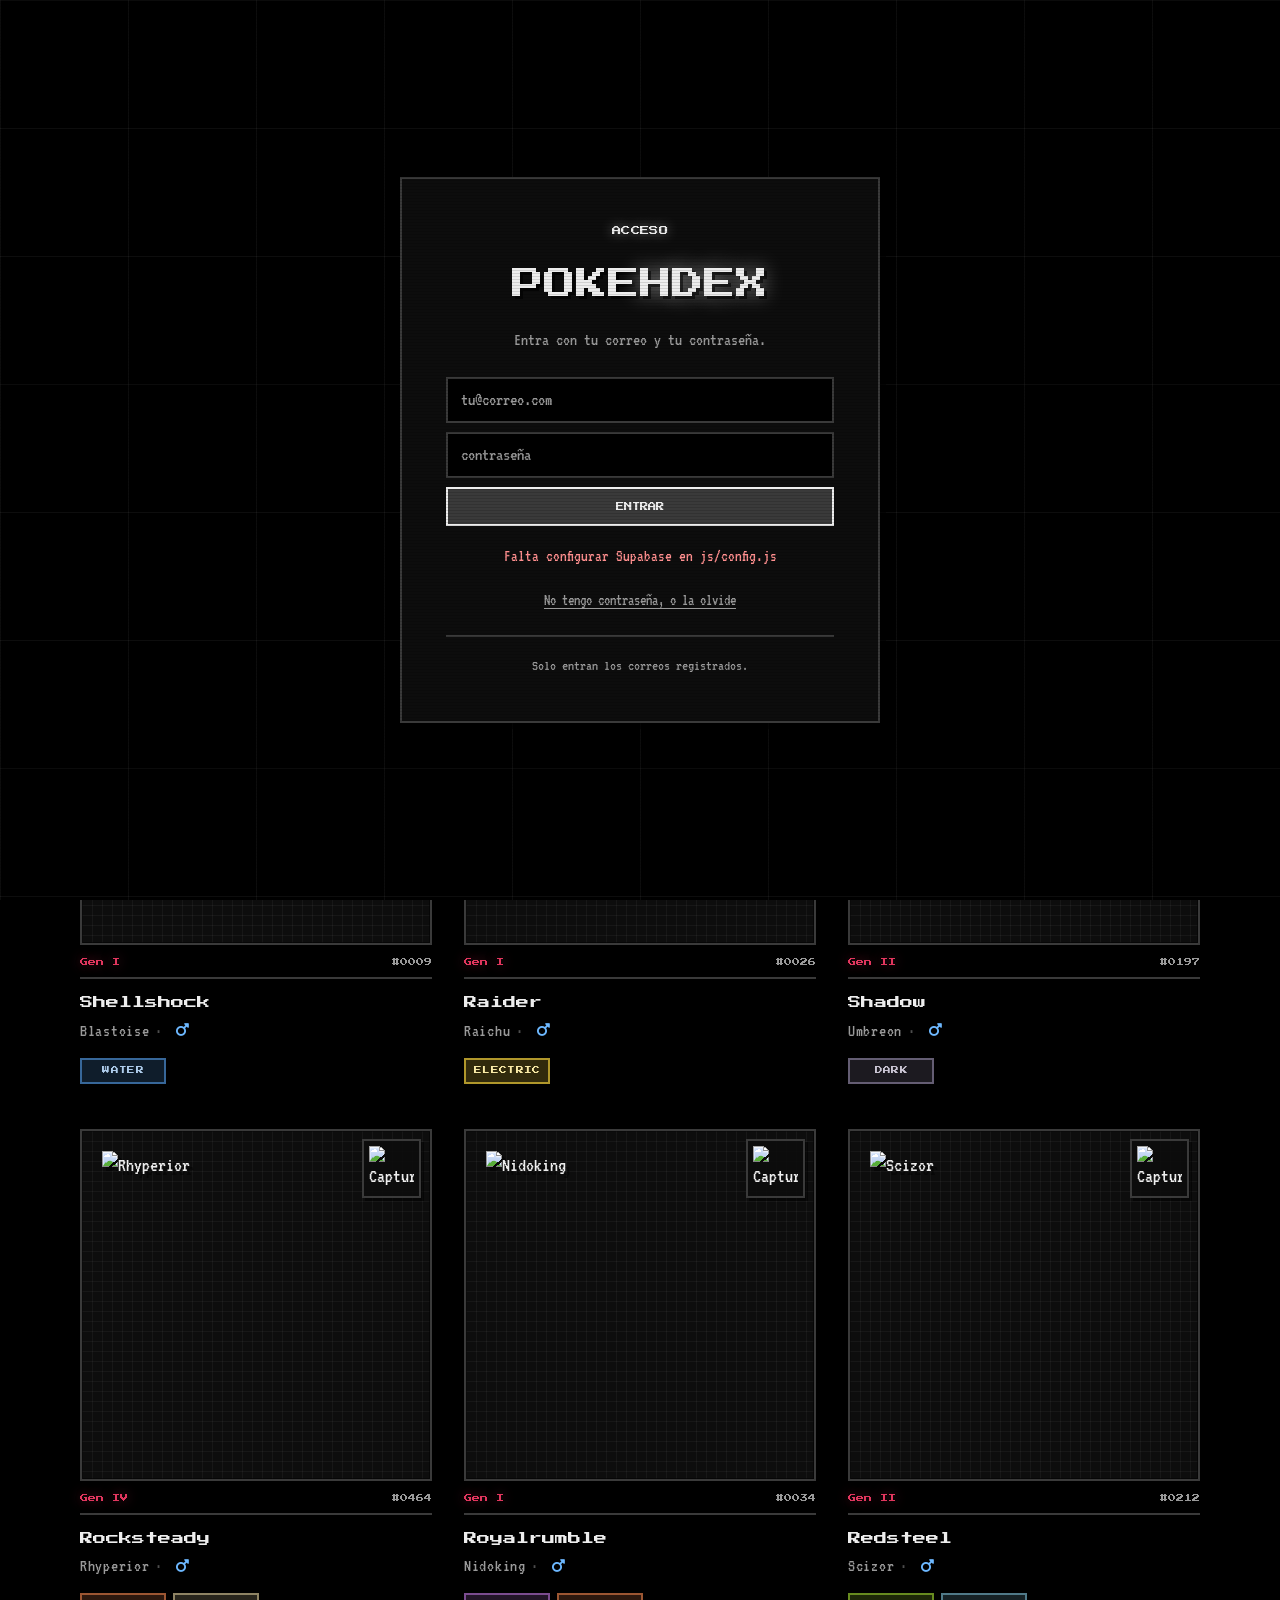
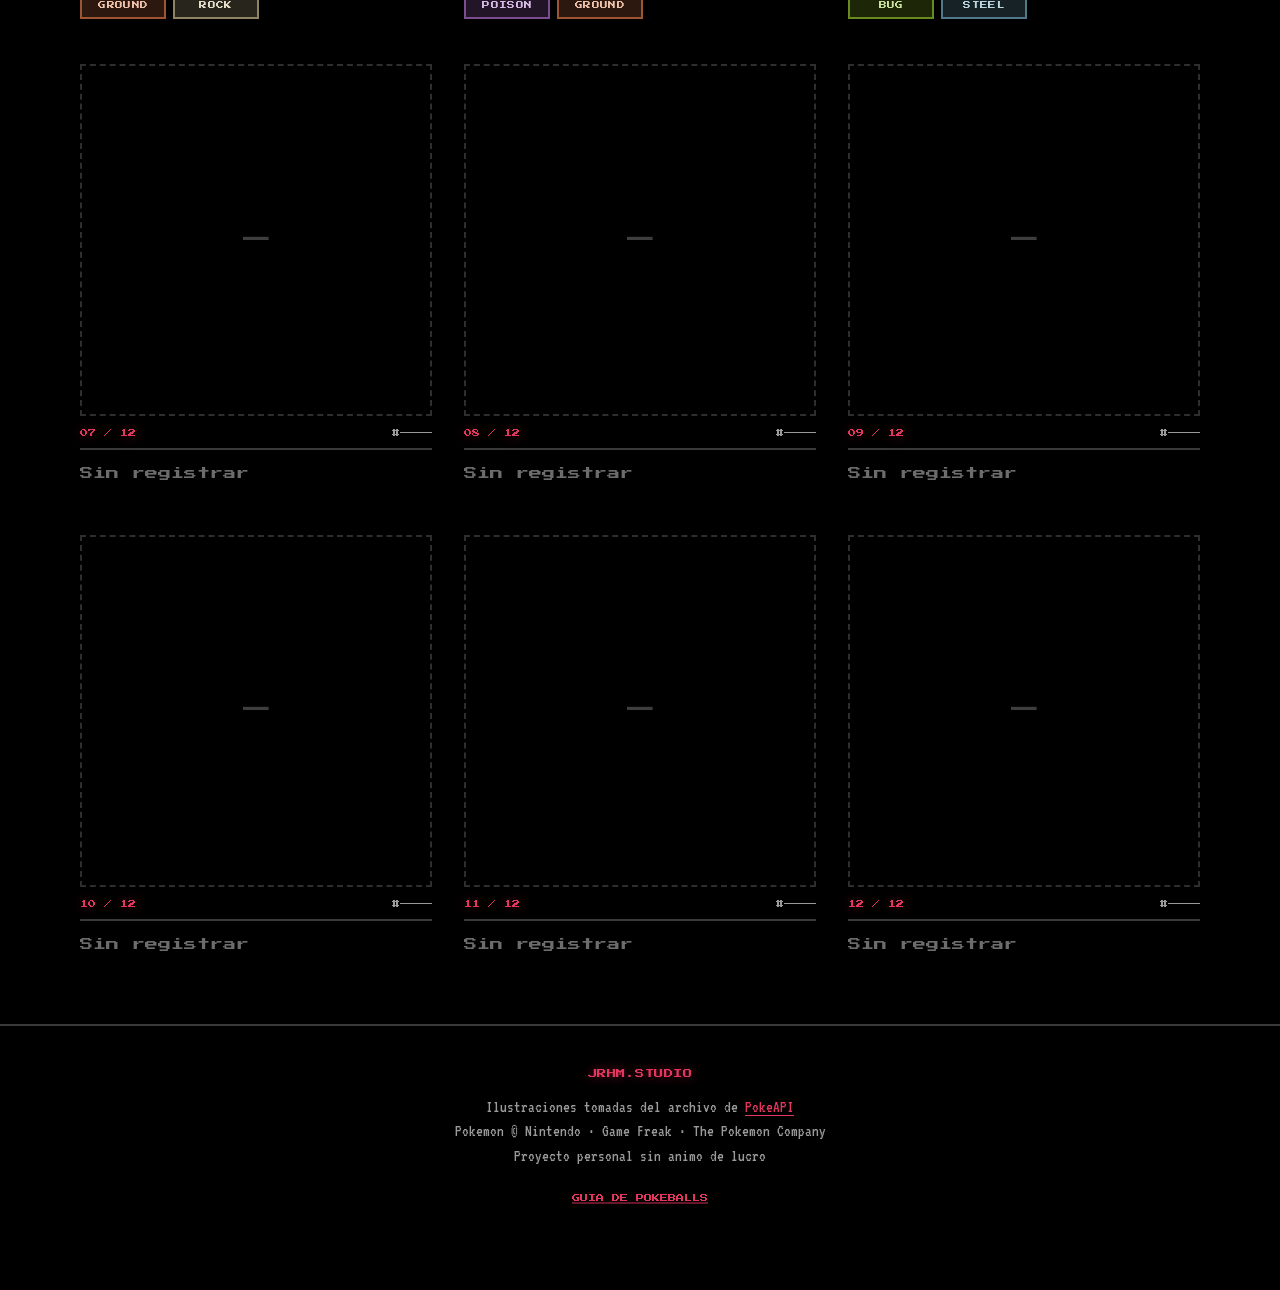
==== index.html @ 3781ba40 "." ====
<!DOCTYPE html>
<html lang="es">
<head>
  <meta charset="UTF-8">
  <meta name="viewport" content="width=device-width, initial-scale=1.0">
  <title>POKEHDEX</title>
  <meta name="description" content="Pokedex compartida: marca tus capturas, monta tus equipos de cada generacion y compara con los de tus amigos.">
  <link rel="icon" type="image/png" href="assets/favicon.png">

  <!-- Previsualizacion al compartir el enlace -->
  <meta property="og:type" content="website">
  <meta property="og:title" content="POKEHDEX">
  <meta property="og:description" content="Pokedex compartida: marca tus capturas, monta tus equipos de cada generacion y compara con los de tus amigos.">
  <meta property="og:image" content="https://pokehdex.vercel.app/assets/og-image.png">
  <meta property="og:image:width" content="1200">
  <meta property="og:image:height" content="630">
  <meta property="og:url" content="https://pokehdex.vercel.app/">
  <meta name="twitter:card" content="summary_large_image">
  <link rel="apple-touch-icon" href="assets/favicon.png">
  <link rel="preconnect" href="https://raw.githubusercontent.com">
  <link rel="stylesheet" href="css/fonts.css">
  <link rel="stylesheet" href="css/styles.css">
  <link rel="stylesheet" href="css/auth.css">
</head>
<body>
  <!-- Antes de pintar nada: si no, al recargar en claro se ve un fogonazo negro -->
  <script>
    try {
      var g = localStorage.getItem("pkmnteam:tema");
      document.documentElement.dataset.tema = g === "claro" ? "claro" : "oscuro";
    } catch (e) { document.documentElement.dataset.tema = "oscuro"; }
  </script>


  <!-- Puerta de acceso: tapa la pagina mientras no haya sesion -->
  <div class="auth-puerta" id="authPuerta" hidden>
    <div class="auth-caja">
      <p class="eyebrow">Acceso</p>
      <h1 class="auth-titulo">POKE<em>HDEX</em></h1>
      <p class="auth-texto">Entra con tu correo y tu contraseña.</p>
      <form class="auth-form" id="authForm">
        <input class="auth-campo ancho" id="authCorreo" type="email" required
               autocomplete="email" placeholder="tu@correo.com" aria-label="Correo">
        <input class="auth-campo ancho" id="authClave" type="password" required
               autocomplete="current-password" placeholder="contraseña" aria-label="Contraseña">
        <button class="auth-enviar ancho" id="authEnviar" type="submit">Entrar</button>
      </form>
      <p class="auth-mensaje" id="authMensaje"></p>
      <p class="auth-alterno">
        <button class="auth-enlace" id="authOtp" type="button">
          No tengo contraseña, o la olvide
        </button>
      </p>
      <p class="auth-pie">Solo entran los correos registrados.</p>
    </div>

    <!-- Segundo paso: se llega aqui desde el enlace del correo -->
    <div class="auth-caja" id="authClavePanel" hidden>
      <p class="eyebrow">Nueva contraseña</p>
      <h1 class="auth-titulo">POKE<em>HDEX</em></h1>
      <p class="auth-texto">Elige la contraseña con la que entraras a partir de ahora.</p>
      <form class="auth-form" id="authClaveForm">
        <input class="auth-campo ancho" id="authClaveNueva" type="password" required
               minlength="8" autocomplete="new-password"
               placeholder="contraseña nueva" aria-label="Contraseña nueva">
        <input class="auth-campo ancho" id="authClaveRepetir" type="password" required
               minlength="8" autocomplete="new-password"
               placeholder="repitela" aria-label="Repetir contraseña">
        <button class="auth-enviar ancho" id="authClaveGuardar" type="submit">Guardar y entrar</button>
      </form>
      <p class="auth-mensaje" id="authClaveMensaje"></p>
      <p class="auth-pie">Minimo 8 caracteres.</p>
    </div>
  </div>

  <header class="masthead">
    <div class="wrap">
      <p class="eyebrow">Pokedex · 0000 de 1025 capturados</p>
      <h1 class="masthead-title">POKE<em>HDEX</em></h1>
      <div class="auth-nombre" id="authNombre"></div>
      <div class="auth-barra" id="authBarra"></div>
    </div>
  </header>

  <div class="wrap">
    <div class="visita-barra" id="visitaBarra" hidden></div>
  </div>

  <nav class="index-nav" aria-label="Indice de generaciones">
    <div class="wrap">
      <div class="index-row" id="gamePills" role="tablist"></div>
    </div>
  </nav>

  <main class="wrap" id="main">
    <section class="gen-section" id="gamePanel" aria-live="polite">
      <!-- Se rellena desde js/app.js -->
    </section>
  </main>

  <!-- Usuarios: el directorio y a quien tienes agregado -->
  <div class="mon-editor" id="usuariosPanel" hidden>
    <div class="mon-caja ancha" role="dialog" aria-modal="true" aria-labelledby="usuariosTitulo">
      <p class="eyebrow" id="usuariosTitulo">Usuarios</p>
      <p class="usuarios-ayuda">
        Agrega a quien quieras. Cuando los dos se tengan agregados,
        van a poder ver la Pokedex del otro.
      </p>

      <p class="mon-mensaje neutro" id="usuariosMensaje"></p>
      <ul class="usuarios-lista" id="usuariosLista"></ul>

      <div class="mon-botones">
        <button type="button" class="boton" id="usuariosCerrar">Cerrar</button>
      </div>
    </div>
  </div>

  <!-- Comparar: cruzar lo que les falta para cuadrar intercambios -->
  <div class="mon-editor" id="compPanel" hidden>
    <div class="mon-caja ancha comp-caja" role="dialog" aria-modal="true" aria-labelledby="compTitulo">
      <p class="eyebrow" id="compTitulo">Comparar</p>

      <!-- Quien de todos tiene mas de lo que te falta, de un vistazo -->
      <section class="comp-ranking" id="compRanking" hidden>
        <h3 class="comp-ranking-titulo">
          Quien tiene lo que te falta
          <span class="comp-ranking-pista" id="compRankingPista"></span>
        </h3>
        <ul class="comp-ranking-lista" id="compRankingLista"></ul>
      </section>

      <div class="comp-controles">
        <select id="compQuien" aria-label="Con quien comparar"></select>
        <select id="compGen" class="juego-select" aria-label="Generacion"></select>
        <div class="dex-modos" id="compModos" role="tablist" aria-label="Tipo">
          <button class="dex-modo" type="button" role="tab" data-modo="normal" aria-selected="true">Normal</button>
          <button class="dex-modo" type="button" role="tab" data-modo="shiny" aria-selected="false">Shiny</button>
        </div>
      </div>

      <p class="mon-mensaje neutro" id="compMensaje"></p>

      <div class="comp-resultado" id="compResultado" hidden>
        <section class="comp-lado">
          <h3 class="section-label">Te puede dar <span class="comp-total" id="compMeDaTotal">0</span></h3>
          <ul class="comp-lista" id="compMeDa"></ul>
        </section>
        <section class="comp-lado">
          <h3 class="section-label">Le puedes dar <span class="comp-total" id="compLeDoyTotal">0</span></h3>
          <ul class="comp-lista" id="compLeDoy"></ul>
        </section>
      </div>

      <div class="mon-botones">
        <button type="button" class="boton" id="compCerrar">Cerrar</button>
      </div>
    </div>
  </div>

  <!-- Perfil: nombre a mostrar y juego de cada region -->
  <div class="mon-editor" id="perfilPanel" hidden>
    <div class="mon-caja ancha" role="dialog" aria-modal="true" aria-labelledby="perfilTitulo">
      <p class="eyebrow" id="perfilTitulo">Mi perfil</p>

      <form class="mon-form" id="perfilForm">
        <label class="mon-campo">
          <span>Pokeball favorita</span>
          <div class="perfil-avatar">
            <span class="perfil-avatar-hueco" id="perfilAvatar"></span>
            <select id="perfilFavorito"></select>
          </div>
        </label>

        <label class="mon-campo">
          <span>Nombre a mostrar</span>
          <input id="perfilNombre" maxlength="32" required autocomplete="off">
        </label>
        <label class="mon-campo">
          <span>Codigo de amigo de Switch</span>
          <input id="perfilFriendCode" maxlength="20" autocomplete="off"
                 inputmode="numeric" placeholder="SW-0000-0000-0000">
        </label>

        <label class="mon-campo">
          <span>ID de Pokemon Champions</span>
          <input id="perfilChampionsId" maxlength="32" autocomplete="off"
                 placeholder="opcional">
        </label>

        <p class="perfil-datos">
          <span id="perfilHandle"></span> · <span id="perfilCorreo"></span>
        </p>
        <p class="mon-mensaje" id="perfilMensaje"></p>
        <div class="mon-botones">
          <button type="submit" class="boton primary">Guardar Cambios</button>
          <button type="button" class="boton" id="perfilCerrar">Cerrar</button>
        </div>
      </form>

      <p class="eyebrow perfil-sub">Aspecto</p>
      <div class="perfil-tema">
        <span class="perfil-tema-texto" id="temaTexto">Modo oscuro</span>
        <button class="tema-boton" id="temaBoton" type="button" aria-pressed="false"
                title="Cambiar a modo claro" aria-label="Cambiar a modo claro">
          <i class="fa-solid fa-bolt" id="temaIcono" aria-hidden="true"></i>
        </button>
      </div>

      <p class="eyebrow perfil-sub">Juego de cada region</p>
      <p class="perfil-nota">Define el color de esa pestaña.</p>
      <div class="perfil-juegos" id="perfilJuegos"></div>
    </div>
  </div>

  <!-- Editor de un hueco del equipo o de favoritos -->
  <div class="mon-editor" id="monEditor" hidden>
    <div class="mon-caja" role="dialog" aria-modal="true" aria-labelledby="monTitulo">
      <p class="eyebrow" id="monTitulo">Añadir</p>

      <form class="mon-form" id="monForm">
        <label class="mon-campo">
          <span>Especie</span>
          <input id="monEspecie" list="monLista" required autocomplete="off"
                 placeholder="Empieza a escribir...">
          <datalist id="monLista"></datalist>
        </label>

        <label class="mon-campo">
          <span>Apodo <b class="mon-cuenta" id="monApodoCuenta">0/12</b></span>
          <input id="monApodo" maxlength="12" autocomplete="off" placeholder="opcional">
        </label>

        <div class="mon-campo">
          <span>Genero</span>
          <div class="mon-generos">
            <button type="button" class="mon-genero" data-genero="m" aria-pressed="true"
                    title="Macho"><i class="fa-solid fa-mars"></i></button>
            <button type="button" class="mon-genero" data-genero="f" aria-pressed="false"
                    title="Hembra"><i class="fa-solid fa-venus"></i></button>
            <button type="button" class="mon-genero" data-genero="n" aria-pressed="false"
                    title="Sin genero"><i class="fa-solid fa-genderless"></i></button>
          </div>
        </div>

        <label class="mon-campo" id="monFormaCampo" hidden>
          <span>Forma</span>
          <select id="monForma"></select>
        </label>

        <label class="mon-campo">
          <span>Ball</span>
          <select id="monBall"></select>
        </label>

        <label class="mon-check">
          <input type="checkbox" id="monShiny">
          <span>Shiny</span>
        </label>

        <p class="mon-mensaje" id="monMensaje"></p>

        <div class="mon-botones">
          <button type="submit" class="boton primary">Guardar</button>
          <button type="button" class="boton" id="monCancelar">Cancelar</button>
          <button type="button" class="boton peligro" id="monBorrar" hidden>Quitar</button>
        </div>
      </form>
    </div>
  </div>

  <footer class="colophon">
    <div class="wrap">
      <p class="eyebrow">JRHM.STUDIO</p>
      <p>Ilustraciones tomadas del archivo de <a href="https://pokeapi.co/" target="_blank" rel="noopener">PokeAPI</a><br>
         Pokemon © Nintendo · Game Freak · The Pokemon Company<br>
         Proyecto personal sin animo de lucro</p>
      <p class="colophon-enlace">
        <a href="https://docs.google.com/spreadsheets/d/1bvIx7Q2Lxp7efHRrUh48WkuwirNlKardwSHVz_R8kA0/edit?usp=sharing"
           target="_blank" rel="noopener noreferrer">Guia de Pokeballs</a>
      </p>
    </div>
  </footer>

  <script src="https://cdn.jsdelivr.net/npm/@supabase/supabase-js@2/dist/umd/supabase.js"></script>
  <script src="js/config.js"></script>
  <script src="js/auth.js"></script>
  <script src="data/games.js"></script>
  <script src="data/teams.js"></script>
  <script src="js/app.js"></script>
  <script src="js/datos.js"></script>
  <script src="js/perfil.js"></script>
  <script src="js/usuarios.js"></script>
  <script src="js/comparar.js"></script>
</body>
</html>
---- css/fonts.css ----
/* ============================================================
   FUENTES PROPIAS
   ------------------------------------------------------------
   Las tres estan alojadas en assets/fonts/, sin depender de
   Google Fonts ni de cdnjs. Si esos servicios fallan o estan
   bloqueados, el sitio se sigue viendo igual.

   De Press Start 2P y VT323 se guarda solo el subconjunto
   "latin" (U+0000-00FF y puntuacion), que es lo unico que usa
   el sitio: no hay tildes en ningun texto y la eñe entra ahi.

   De Font Awesome se guardan solo los doce glifos que se usan:
   la fuente entera pesa 155 KB y recortada se queda en 1.6 KB.
   Para rehacerla si algun dia hacen falta mas iconos, sobre el
   fa-solid-900.woff2 original de la version 6.7.2:

     npm i subset-font
     subsetFont(buffer, "\uf007\ue4dc\uf091\uf06e\uf222\uf221\uf22d\uf0b2\uf0ac\uf004\uf0e7\uf186",
                { targetFormat: "woff2" })

   Los codigos son los mismos que van abajo en cada clase. Ademas,
   en lugar de los 74 KB de CSS de Font Awesome, aqui solo se
   declaran esos doce iconos.

   Licencias: Press Start 2P y VT323 son Open Font License;
   Font Awesome Free 6, CC BY 4.0 para los iconos y OFL para la
   fuente. Las tres permiten alojarlas uno mismo.
   ============================================================ */

@font-face {
  font-family: "Press Start 2P";
  font-style: normal;
  font-weight: 400;
  font-display: swap;
  src: url("../assets/fonts/press-start-2p.woff2") format("woff2");
}

@font-face {
  font-family: "VT323";
  font-style: normal;
  font-weight: 400;
  font-display: swap;
  src: url("../assets/fonts/vt323.woff2") format("woff2");
}

@font-face {
  font-family: "Font Awesome 6 Free";
  font-style: normal;
  font-weight: 900;
  font-display: block;
  src: url("../assets/fonts/fa-solid-900.woff2") format("woff2");
}

/* ---------- Iconos ---------- */

.fa-solid {
  display: inline-block;
  font-family: "Font Awesome 6 Free";
  font-weight: 900;
  font-style: normal;
  font-variant: normal;
  line-height: 1;
  text-rendering: auto;
  -webkit-font-smoothing: antialiased;
}

.fa-solid::before { content: var(--fa); }

/* Los doce que usa el sitio, con su codigo de Font Awesome 6.7.2 */
.fa-user                { --fa: "\f007"; }
.fa-burst               { --fa: "\e4dc"; }
.fa-heart               { --fa: "\f004"; }
.fa-trophy              { --fa: "\f091"; }
.fa-eye                 { --fa: "\f06e"; }
.fa-mars                { --fa: "\f222"; }
.fa-venus               { --fa: "\f221"; }
.fa-genderless          { --fa: "\f22d"; }
.fa-up-down-left-right  { --fa: "\f0b2"; }
.fa-globe               { --fa: "\f0ac"; }
.fa-bolt                { --fa: "\f0e7"; }
.fa-moon                { --fa: "\f186"; }
---- css/styles.css ----
/* ============================================================
   Mis Equipos Pokemon — hoja de estilo arcade
   Fondo oscuro, tipografia de 8 bits, laminas con marco de
   pixeles y lineas de barrido tipo CRT.
   ============================================================ */

:root {
  --bg:       #000000;
  --panel:    #0d0d0d;
  --panel-2:  #161616;
  --ink:      #ededed;
  --ink-2:    #9a9a9a;
  --rule:     #3a3a3a;
  --accent:   #ff5a4d;

  --male:   #6db8ff;
  --female: #ff7ab8;
  --neutral: #9a9a9a;

  --pixel: "Press Start 2P", "Courier New", monospace;
  --term:  "VT323", "Courier New", monospace;

  /* Las dos que cambian con el tema y estaban repartidas a mano por la hoja:
     la sombra dura de los pixeles y las lineas de las rejillas. */
  --sombra: 0, 0, 0;
  --linea:  255, 255, 255;

  /* Rojo de aviso y dorado de shiny: tambien cambian con el tema */
  --peligro: #ff8f8f;
  --brillo:  #ffd45c;
}

/* ===== Modo claro =====
   No es el oscuro invertido: es la pantalla de una consola apagada, en
   gris calido, conservando el marco de pixeles y la rejilla. Las lineas de
   barrido del CRT desaparecen, que sobre claro solo ensucian. */
:root[data-tema="claro"] {
  --bg:       #e6e3db;
  --panel:    #f2f0ea;
  --panel-2:  #dbd7cd;
  --ink:      #191919;
  --ink-2:    #56534c;
  --rule:     #b2ada0;

  --male:   #1f6fb8;
  --female: #c23c7e;
  --neutral: #56534c;

  --sombra: 40, 36, 28;
  --linea:  0, 0, 0;

  --peligro: #a81f1f;
  --brillo:  #7a5c00;
}

* { box-sizing: border-box; }

html { scroll-behavior: smooth; }

body {
  position: relative;
  margin: 0;
  color: var(--ink);
  font-family: var(--term);
  font-size: 20px;
  line-height: 1.45;

  background-color: var(--bg);
}

/* Rejilla de HUD sobre el negro: una fina cada 32px y otra marcada cada 128.
   Va en su propia capa fija en lugar de en el body con background-attachment:
   fixed, que en movil obliga al navegador a repintar los cuatro degradados en
   cada fotograma del scroll. Se ve exactamente igual y ya no repinta. */
body::before {
  content: "";
  position: fixed;
  inset: 0;
  z-index: -1;
  pointer-events: none;
  background-image:
    repeating-linear-gradient(to right,  rgba(var(--linea), .05) 0 1px, transparent 1px 128px),
    repeating-linear-gradient(to bottom, rgba(var(--linea), .05) 0 1px, transparent 1px 128px),
    repeating-linear-gradient(to right,  rgba(var(--linea), .022) 0 1px, transparent 1px 32px),
    repeating-linear-gradient(to bottom, rgba(var(--linea), .022) 0 1px, transparent 1px 32px);
}

/* Lineas de barrido CRT */
:root[data-tema="claro"] body::after { display: none; }

body::after {
  content: "";
  position: fixed;
  inset: 0;
  z-index: 999;
  pointer-events: none;
  background: repeating-linear-gradient(
    to bottom,
    rgba(var(--sombra), .22) 0 1px,
    transparent 1px 3px
  );
  opacity: .55;
}

a { color: var(--accent); text-underline-offset: .2em; }

.wrap {
  width: min(1120px, 100% - 3rem);
  margin-inline: auto;
}

.eyebrow {
  margin: 0;
  font-family: var(--pixel);
  font-size: .58rem;
  line-height: 1.8;
  letter-spacing: .05em;
  text-transform: uppercase;
  color: var(--accent);
  text-shadow: 0 0 12px color-mix(in srgb, var(--accent) 55%, transparent);
  transition: color .35s ease;
}

/* ===== Cabecera ===== */

.masthead {
  position: relative;
  padding: clamp(3rem, 8vw, 5.5rem) 0 clamp(1.75rem, 4vw, 2.75rem);
  text-align: center;
}

/* Halo del color de la generacion detras del titulo */
.masthead::before {
  content: "";
  position: absolute;
  inset: -30% 0 -10%;
  z-index: -1;
  pointer-events: none;
  background: radial-gradient(760px 340px at 50% 55%,
    color-mix(in srgb, var(--accent) 16%, transparent), transparent 70%);
  transition: background .45s ease;
}

.masthead .eyebrow::after {
  content: "\25AE";
  margin-left: .5em;
  animation: blink 1.05s steps(1) infinite;
}

@keyframes blink { 50% { opacity: 0; } }

.masthead-title {
  margin: 1.5rem 0 0;
  font-family: var(--pixel);
  font-weight: 400;
  /* En movil se quedaba en el minimo del clamp y salia diminuto: se sube
     el suelo y se deja crecer mas rapido con el ancho */
  font-size: clamp(2rem, 9.2vw, 2.9rem);
  /* Es siempre una sola linea: con 1.55 sobraban 24px de interlineado y
     la mitad caian debajo, separando el titulo del nombre */
  line-height: 1.12;
  letter-spacing: -.01em;
  text-shadow: 4px 4px 0 rgba(var(--sombra), .55);
}

.masthead-title em {
  font-style: normal;
  color: var(--accent);
  text-shadow:
    4px 4px 0 rgba(var(--sombra), .55),
    0 0 22px color-mix(in srgb, var(--accent) 60%, transparent);
  transition: color .35s ease, text-shadow .35s ease;
}

/* El boton se coloca contra el ancho del contenido, no contra el borde de
   la pantalla, para que quede alineado con el titulo */
.masthead .wrap { position: relative; }

/* Ahora vive dentro del perfil, en su fila, asi que ya no se posiciona */
.tema-boton {
  display: grid;
  place-items: center;
  width: 2.4rem;
  height: 2.4rem;
  padding: 0;
  background: var(--panel);
  border: 2px solid var(--rule);
  cursor: pointer;
  transition: border-color .15s ease;
}

.tema-boton:hover { border-color: var(--accent); }

/* Enseña el destino, no el estado: rayo para encender la luz, luna para
   volver a oscuro. Es lo mismo que dice el texto del title. */
.tema-boton i {
  font-size: .9rem;
  color: var(--ink-2);
  transition: color .15s ease;
}

.tema-boton:hover i { color: var(--accent); }

/* La fila del perfil: que modo esta puesto y el boton para cambiarlo */
.perfil-tema {
  display: flex;
  align-items: center;
  justify-content: space-between;
  gap: 1rem;
  margin-top: .7rem;
  padding: .6rem .7rem;
  background: var(--panel);
  border: 2px solid var(--rule);
}

.perfil-tema-texto { font-size: 1.05rem; color: var(--ink); }

/* ===== Indice de generaciones ===== */

.index-nav {
  position: sticky;
  top: 0;
  z-index: 20;
  background: color-mix(in srgb, var(--bg) 93%, transparent);
  backdrop-filter: blur(8px);
  border-top: 2px solid var(--rule);
  border-bottom: 2px solid var(--rule);
}

/* El indice puede pasarse del ancho del contenido: con doce pestañas
   no cabian y se cortaban las ultimas */
.index-nav .wrap { width: min(1560px, 100% - 2rem); }

.index-row {
  display: flex;
  justify-content: center;
  gap: clamp(.8rem, 2.2vw, 2rem);
  padding: .85rem 0 .7rem;
  overflow-x: auto;
  scrollbar-width: none;
}

.index-row::-webkit-scrollbar { display: none; }

.index-item {
  flex: 0 0 auto;
  display: flex;
  flex-direction: column;
  align-items: center;
  gap: .3rem;
  padding: .25rem .35rem .4rem;
  border: 0;
  border-bottom: 3px solid transparent;
  background: none;
  color: var(--ink-2);
  font: inherit;
  cursor: pointer;
  transition: color .15s ease, border-color .15s ease;
}

.index-item .roman {
  /* Alto fijo para que el trofeo y los numerales ocupen lo mismo y las
     etiquetas de debajo queden a la misma altura */
  display: flex;
  align-items: center;
  justify-content: center;
  height: 1rem;
  font-family: var(--pixel);
  font-size: .78rem;
  line-height: 1;
}

.index-item .region {
  font-size: 1rem;
  line-height: 1;
  letter-spacing: .08em;
  text-transform: uppercase;
}

.index-item:hover { color: var(--ink); }

.index-item[aria-selected="true"] {
  color: var(--accent);
  border-bottom-color: var(--accent);
  text-shadow: 0 0 14px color-mix(in srgb, var(--accent) 55%, transparent);
}

/* ===== Encabezado de la generacion ===== */

.gen-section { padding: clamp(2.5rem, 6vw, 4.5rem) 0 4rem; }

.gen-head {
  position: relative;
  padding-bottom: 1.4rem;
  margin-bottom: clamp(2.25rem, 4.5vw, 3.5rem);
  border-bottom: 2px solid var(--rule);
}

.gen-watermark {
  position: absolute;
  top: 50%;
  right: 0;
  transform: translateY(-52%);
  font-family: var(--pixel);
  font-size: clamp(3.5rem, 11vw, 8rem);
  line-height: .8;
  color: color-mix(in srgb, var(--accent) 15%, transparent);
  pointer-events: none;
  user-select: none;
  transition: color .35s ease;
}

.gen-head .eyebrow { position: relative; }

.gen-title {
  position: relative;
  margin: .9rem 0 0;
  font-family: var(--pixel);
  font-weight: 400;
  font-size: clamp(.95rem, 2.9vw, 1.7rem);
  line-height: 1.5;
  text-transform: uppercase;
  text-shadow: 3px 3px 0 rgba(var(--sombra), .5);
}

.gen-meta {
  position: relative;
  margin: .9rem 0 0;
  font-size: 1.15rem;
  letter-spacing: .06em;
  text-transform: uppercase;
  color: var(--ink-2);
}

.gen-meta b {
  color: var(--accent);
  font-weight: 400;
  text-shadow: 0 0 12px color-mix(in srgb, var(--accent) 45%, transparent);
}

.gen-meta .dot { margin: 0 .5rem; opacity: .55; }

/* El icono del indice ocupa mas caja que un numeral */
.index-hall .roman { font-size: .82rem; }


/* ===== Laminas ===== */

.plates {
  display: grid;
  grid-template-columns: repeat(auto-fill, minmax(280px, 1fr));
  gap: clamp(2rem, 3.5vw, 3rem) clamp(1.25rem, 2.5vw, 2.25rem);
}

.plate {
  display: flex;
  flex-direction: column;
}

.plate-figure {
  position: relative;
  display: grid;
  place-items: center;
  aspect-ratio: 1;
  padding: 1.25rem;
  background:
    repeating-linear-gradient(to right, rgba(var(--linea), .045) 0 1px, transparent 1px 10px),
    repeating-linear-gradient(to bottom, rgba(var(--linea), .045) 0 1px, transparent 1px 10px),
    var(--panel);
  border: 2px solid var(--rule);
  box-shadow: inset 0 0 0 1px rgba(var(--sombra), .55);
  overflow: hidden;
  transition: border-color .2s ease, box-shadow .2s ease;
}

.plate:hover .plate-figure {
  border-color: color-mix(in srgb, var(--accent) 75%, var(--rule));
  box-shadow:
    inset 0 0 0 1px rgba(var(--sombra), .55),
    0 0 22px -6px var(--accent);
}

.plate-img {
  width: 100%;
  height: 100%;
  object-fit: contain;
  image-rendering: pixelated;
  filter: drop-shadow(4px 4px 0 rgba(var(--sombra), .45));
  transition: transform .18s steps(3);
}

.plate:hover .plate-img { transform: scale(1.08); }

.plate-index {
  display: flex;
  justify-content: space-between;
  align-items: center;
  gap: .5rem;
  padding: .7rem 0 .5rem;
  border-bottom: 2px solid var(--rule);
  font-family: var(--pixel);
  font-size: .5rem;
  line-height: 1.6;
  color: var(--ink-2);
}

.plate-index .num {
  color: var(--accent);
  text-shadow: 0 0 12px color-mix(in srgb, var(--accent) 50%, transparent);
}

.plate-name {
  margin: .9rem 0 .35rem;
  font-family: var(--pixel);
  font-weight: 400;
  font-size: .82rem;
  line-height: 1.5;
  overflow-wrap: anywhere;
  text-shadow: 2px 2px 0 rgba(var(--sombra), .5);
}

.plate-species {
  margin: 0;
  font-size: 1.1rem;
  letter-spacing: .04em;
  color: var(--ink-2);
}

.plate-species .sep { margin: 0 .35rem; opacity: .5; }

.gender {
  display: inline-block;
  font-size: .85em;
  vertical-align: .04em;
}

.gender.m { color: var(--male); }
.gender.f { color: var(--female); }
.gender.n { color: var(--neutral); }

/* Variocolor: una estrella junto al genero, en la misma linea */
.plate-shiny {
  margin-left: .35rem;
  font-size: .85em;
  color: var(--brillo);
  text-shadow: 0 0 10px color-mix(in srgb, var(--brillo) calc(.6 * 100%), transparent);
  vertical-align: .04em;
}

/* Tipos: bloques de HUD */
.plate-types {
  display: flex;
  flex-wrap: wrap;
  gap: .4rem;
  margin: .85rem 0 0;
  padding: 0;
  list-style: none;
  min-height: 26px;
}

.type-chip {
  /* Todos los badges igual de anchos, tomando el nombre mas largo: "Electric"
     y "Fighting", de 8 caracteres. Press Start 2P es monoespaciada, asi que
     8ch mas el espaciado entre letras da el ancho exacto. Va en content-box
     para que el relleno y el borde se sumen aparte y siga cuadrando en movil,
     donde el padding es menor. */
  box-sizing: content-box;
  min-width: calc(8ch + .32em);
  text-align: center;
  padding: .38rem .5rem .3rem;
  border: 2px solid color-mix(in srgb, var(--t) 65%, transparent);
  background: color-mix(in srgb, var(--t) 20%, transparent);
  font-family: var(--pixel);
  font-size: .48rem;
  line-height: 1.3;
  letter-spacing: .04em;
  text-transform: uppercase;
  color: color-mix(in srgb, var(--t) 45%, #ffffff);
}

/* Ball de captura: marca en la esquina de la lamina */
.ball-mark {
  position: absolute;
  top: .55rem;
  right: .55rem;
  /* 45px = 1,5x el sprite (30px); en pantallas HiDPI cae en 3x exacto.
     El recuadro evita que la ball se pierda sobre las alas de algunos sprites. */
  box-sizing: content-box;
  width: 45px;
  height: 45px;
  padding: 5px;
  object-fit: contain;
  image-rendering: pixelated;
  background: color-mix(in srgb, var(--panel) 92%, transparent);
  border: 2px solid var(--rule);
  box-shadow: 3px 3px 0 rgba(var(--sombra), .5);
  transition: transform .18s steps(3), border-color .2s ease;
}

/* Solo el sprite del Pokemon cambia de tamaño al pasar el raton; la ball
   se limita a encender su borde. */
.plate:hover .ball-mark {
  border-color: color-mix(in srgb, var(--accent) 75%, var(--rule));
}

/* Forma regional: etiqueta en la esquina opuesta a la ball */
.form-mark {
  position: absolute;
  bottom: .55rem;
  left: .55rem;
  padding: .4rem .5rem .32rem;
  /* El panel del tema y no un negro fijo: sobre claro, aquel dejaba un
     recuadro marron con el texto encima sin apenas contraste */
  background: color-mix(in srgb, var(--panel) 92%, transparent);
  border: 2px solid color-mix(in srgb, var(--accent) 70%, var(--rule));
  box-shadow: 3px 3px 0 rgba(var(--sombra), .5);
  font-family: var(--pixel);
  font-size: .48rem;
  line-height: 1.3;
  letter-spacing: .04em;
  text-transform: uppercase;
  color: var(--accent);
  text-shadow: 0 0 12px color-mix(in srgb, var(--accent) 55%, transparent);
}

/* Hueco sin registrar */
.plate-empty .plate-figure {
  background: none;
  border-style: dashed;
  border-color: color-mix(in srgb, var(--rule) 80%, transparent);
  box-shadow: none;
}

.plate-empty .empty-mark {
  font-family: var(--pixel);
  font-size: 1.6rem;
  color: color-mix(in srgb, var(--ink-2) 40%, transparent);
}

.plate-empty .plate-name {
  color: var(--ink-2);
  opacity: .7;
}

/* ===== Pokedex de la generacion ===== */

.section-label {
  margin: 0;
  font-family: var(--pixel);
  font-weight: 400;
  font-size: .72rem;
  line-height: 1.6;
  text-transform: uppercase;
  color: var(--ink);
}

/* El rotulo del equipo va antes de las laminas */
/* Separacion marcada entre el equipo campeon y la Pokedex: son dos
   bloques distintos y antes se leian como uno solo. Ademas de aire, una
   linea que cruza el ancho completo. */
.plates + .dex-section {
  position: relative;
  margin-top: clamp(4rem, 8vw, 6.5rem);
  padding-top: clamp(3rem, 5vw, 4rem);
  border-top: 2px solid var(--rule);
}

/* Un cuadrito del color de la region partiendo la linea */
.plates + .dex-section::before {
  content: "";
  position: absolute;
  top: -9px;
  left: 50%;
  width: 16px;
  height: 16px;
  transform: translateX(-50%) rotate(45deg);
  background: var(--bg);
  border: 2px solid var(--accent);
  transition: border-color .35s ease;
}

.section-label + .plates { margin-top: 1.5rem; }

.section-head {
  display: flex;
  flex-wrap: wrap;
  align-items: baseline;
  justify-content: space-between;
  gap: .5rem 1rem;
  margin-bottom: .8rem;
}

/* Pestañas Normal / Shiny de la Pokedex */
.dex-modos {
  display: flex;
  gap: 0;
  border: 2px solid var(--rule);
}

.dex-modo {
  padding: .5rem .8rem .42rem;
  border: 0;
  background: none;
  color: var(--ink-2);
  font-family: var(--pixel);
  font-size: .5rem;
  line-height: 1.5;
  text-transform: uppercase;
  cursor: pointer;
  transition: color .15s ease, background .15s ease;
}

.dex-modo + .dex-modo { border-left: 2px solid var(--rule); }

.dex-modo:hover { color: var(--ink); }

.dex-modo[aria-selected="true"] {
  background: color-mix(in srgb, var(--accent) 22%, transparent);
  color: var(--ink);
}

.dex-modo[data-modo="shiny"][aria-selected="true"] {
  color: var(--brillo);
  text-shadow: 0 0 12px color-mix(in srgb, var(--brillo) calc(.55 * 100%), transparent);
}

.dex-progress {
  display: flex;
  align-items: baseline;
  gap: .8rem;
  margin: 0;
  font-family: var(--pixel);
  font-size: .6rem;
  line-height: 1.6;
  color: var(--ink-2);
}

.dex-pct {
  color: var(--accent);
  text-shadow: 0 0 12px color-mix(in srgb, var(--accent) 50%, transparent);
}

/* Barra de progreso a bloques */
.dex-bar {
  height: 14px;
  margin-bottom: .9rem;
  background: var(--panel);
  border: 2px solid var(--rule);
  box-shadow: inset 0 0 0 1px rgba(var(--sombra), .55);
  overflow: hidden;
}

.dex-bar-fill {
  display: block;
  width: 0;
  height: 100%;
  background: var(--accent);
  box-shadow: 0 0 14px -2px var(--accent);
}

/* ===== Resumen por region (Pokedex Nacional) ===== */

.resumen { margin: 0 0 2rem; }

.resumen-lista {
  display: flex;
  flex-direction: column;
  gap: .35rem;
  margin: .9rem 0 0;
  padding: 0;
  list-style: none;
}

/* Cada fila lleva el color de su region en --tono, el mismo que su pestaña */
.resumen-fila {
  display: grid;
  grid-template-columns: 2.5rem minmax(5rem, 9rem) 1fr auto 3rem;
  align-items: center;
  gap: .75rem;
  width: 100%;
  padding: .5rem .7rem;
  background: var(--panel);
  border: 2px solid var(--rule);
  color: var(--ink);
  font-family: var(--term);
  font-size: 1rem;
  text-align: left;
  cursor: pointer;
  transition: border-color .15s ease;
}

.resumen-fila:hover { border-color: var(--tono); }

.resumen-roman {
  font-family: var(--pixel);
  font-size: .55rem;
  color: var(--tono);
}

.resumen-region {
  overflow: hidden;
  text-overflow: ellipsis;
  white-space: nowrap;
  text-transform: uppercase;
}

.resumen-barra {
  height: 8px;
  background: color-mix(in srgb, var(--ink-2) 25%, transparent);
}

.resumen-barra > span {
  display: block;
  height: 100%;
  background: var(--tono);
}

.resumen-cuenta {
  font-family: var(--pixel);
  font-size: .5rem;
  color: var(--ink-2);
  white-space: nowrap;
}

.resumen-pct {
  font-family: var(--pixel);
  font-size: .55rem;
  text-align: right;
  color: var(--tono);
}

@media (max-width: 640px) {
  /* En movil sobra el recuento largo: se deja el romano, la barra y el % */
  .resumen-fila { grid-template-columns: 2rem 1fr 2.6rem; gap: .5rem; }
  .resumen-region, .resumen-cuenta { display: none; }
}

/* ===== Colecciones cosmeticas ===== */

/* Van debajo de la Pokedex y con su propio aire, para que se lean como algo
   aparte y no como una caja mas del PC */
#dexColecciones:not(:empty) { margin-top: clamp(2rem, 4vw, 3rem); }

.dex-caja.coleccion {
  padding-top: clamp(1.5rem, 3vw, 2.25rem);
  border-top: 2px solid var(--rule);
}

.dex-caja.coleccion + .dex-caja.coleccion { margin-top: 0; }

.coleccion-nota {
  margin-left: .6rem;
  font-family: var(--term);
  font-size: .95rem;
  font-weight: 400;
  text-transform: none;
  color: var(--ink-2);
}

/* En las colecciones el hueco del numero lleva el nombre de la forma, que es
   mas largo: se deja mas estrecho y que parta si hace falta */
.coleccion .dex-num {
  font-size: .42rem;
  line-height: 1.5;
  text-align: center;
  overflow-wrap: anywhere;
  color: var(--ink);
}

.coleccion .dex-tile.caught .dex-num { color: var(--accent); }

@media (max-width: 640px) {
  .coleccion .dex-num { font-size: .34rem; }
}

/* ===== Buscador y filtro de la Pokedex ===== */

.dex-buscador {
  display: flex;
  flex-wrap: wrap;
  align-items: center;
  gap: .6rem;
  margin: 0 0 1.1rem;
}

.dex-buscar {
  flex: 1 1 14rem;
  min-width: 0;
  padding: .6rem .7rem .5rem;
  background: var(--panel);
  border: 2px solid var(--rule);
  color: var(--ink);
  font-family: var(--term);
  font-size: 1rem;
  line-height: 1.3;
  transition: border-color .15s ease;
}

.dex-buscar::placeholder { color: var(--ink-2); }

.dex-buscar:focus {
  outline: none;
  border-color: var(--accent);
}

/* Misma caja de pestañas que Normal / Shiny, para que se lean como pareja */
.dex-filtros {
  display: flex;
  border: 2px solid var(--rule);
}

.dex-filtro {
  padding: .5rem .8rem .42rem;
  border: 0;
  background: none;
  color: var(--ink-2);
  font-family: var(--pixel);
  font-size: .5rem;
  line-height: 1.5;
  text-transform: uppercase;
  cursor: pointer;
  transition: color .15s ease, background .15s ease;
}

.dex-filtro + .dex-filtro { border-left: 2px solid var(--rule); }

.dex-filtro:hover { color: var(--ink); }

.dex-filtro[aria-selected="true"] {
  background: color-mix(in srgb, var(--accent) 22%, transparent);
  color: var(--ink);
}

.dex-ayuda {
  margin: -.6rem 0 1.1rem;
  font-size: .88rem;
  color: var(--ink-2);
}

.dex-vacio {
  padding: 2rem 0;
  color: var(--ink-2);
}

/* Cajas del PC: seis columnas fijas y treinta por caja, como en el juego */
.dex-cajas {
  display: flex;
  flex-direction: column;
  gap: clamp(1.75rem, 3vw, 2.75rem);
}

/* Una generacion son hasta seis cajas y 156 casillas con su sprite. Con esto
   el navegador se salta el dibujado (y la carga de imagenes) de las cajas que
   no estan a la vista; la medida de reserva es la altura real de una caja
   llena para que la barra de scroll no pegue saltos. */
.dex-caja {
  /* Alto de una fila de casillas y de la cabecera, medidos en pantalla */
  --fila: 148px;
  --cabecera: 26px;
  content-visibility: auto;
  /* La reserva se calcula con las filas que trae la caja (--filas la pone
     app.js) para que la ultima, que va incompleta, no reserve de mas. En
     cuanto se pinta una vez, "auto" se queda con su alto real. */
  contain-intrinsic-size: auto calc(var(--filas, 5) * var(--fila) + var(--cabecera));
}

.dex-caja-titulo {
  display: flex;
  align-items: center;
  justify-content: space-between;
  gap: .75rem;
  margin: 0 0 .7rem;
  padding-bottom: .5rem;
  border-bottom: 2px solid var(--rule);
  font-family: var(--pixel);
  font-weight: 400;
  font-size: .55rem;
  line-height: 1.6;
  text-transform: uppercase;
  color: var(--ink-2);
}

.dex-caja-cuenta { color: var(--accent); }

.dex-grid {
  display: grid;
  grid-template-columns: repeat(6, minmax(0, 1fr));
  gap: .6rem;
  margin: 0;
  padding: 0;
  list-style: none;
}

.dex-tile {
  display: flex;
  flex-direction: column;
  align-items: center;
  gap: .15rem;
  padding: .5rem .3rem .45rem;
  background: var(--panel);
  border: 2px solid var(--rule);
  transition: border-color .15s ease, background .15s ease;
}

.dex-sprite {
  width: clamp(40px, 7vw, 96px);
  height: clamp(40px, 7vw, 96px);
  object-fit: contain;
  image-rendering: pixelated;
  /* Sin capturar se ve apagado, como una entrada sin registrar */
  filter: grayscale(1) brightness(.42) contrast(.75);
  transition: filter .2s ease;
}

.dex-num {
  font-family: var(--pixel);
  font-size: .42rem;
  line-height: 1.5;
  color: var(--ink-2);
}

.dex-name {
  font-size: .82rem;
  line-height: 1.15;
  text-align: center;
  color: var(--ink-2);
  overflow-wrap: anywhere;
}

.dex-tile.caught {
  background: color-mix(in srgb, var(--accent) 10%, var(--panel));
  border-color: color-mix(in srgb, var(--accent) 65%, var(--rule));
}

.dex-tile.caught .dex-sprite { filter: none; }
.dex-tile.caught .dex-num { color: var(--accent); }
.dex-tile.caught .dex-name { color: var(--ink); }

.dex-tile:hover { border-color: var(--accent); }

/* Las formas regionales van al final y se distinguen del bloque de especies */
.dex-tile.variante { border-style: dashed; }
.dex-tile.variante.caught { border-style: solid; }

.dex-tile.variante .dex-num::after {
  content: " \25C6";
  font-size: .8em;
  opacity: .8;
}

.dex-error {
  padding: 2rem 0;
  color: var(--ink-2);
}

/* ===== Colofon ===== */

.colophon {
  padding: 2.5rem 0 4rem;
  border-top: 2px solid var(--rule);
  color: var(--ink-2);
  font-size: 1.05rem;
  text-align: center;
}

.colophon p + p { margin-top: .75rem; max-width: 56ch; margin-inline: auto; }

/* El enlace va suelto y con el acento, para que se distinga del texto legal */
.colophon-enlace a {
  font-family: var(--pixel);
  font-size: .5rem;
  line-height: 1.6;
  text-transform: uppercase;
  color: var(--accent);
  text-decoration: none;
  border-bottom: 2px solid color-mix(in srgb, var(--accent) 45%, transparent);
  transition: border-color .15s ease;
}

.colophon-enlace a:hover { border-bottom-color: var(--accent); }

/* ===== Tipos ===== */

.t-normal   { --t: #9099a1; }
.t-fire     { --t: #ff9d55; }
.t-water    { --t: #4d90d5; }
.t-electric { --t: #f4d23c; }
.t-grass    { --t: #63bc5a; }
.t-ice      { --t: #74cec0; }
.t-fighting { --t: #ce4069; }
.t-poison   { --t: #ab6ac8; }
.t-ground   { --t: #d97845; }
.t-flying   { --t: #8fa8dd; }
.t-psychic  { --t: #f97176; }
.t-bug      { --t: #90c12c; }
.t-rock     { --t: #c7b78b; }
.t-ghost    { --t: #6b7fd0; }
.t-dragon   { --t: #4b8ee0; }
.t-dark     { --t: #8b81a0; }
.t-steel    { --t: #6fa9bf; }
.t-fairy    { --t: #ec8fe6; }

/* Los colores de tipo estan elegidos sobre fondo negro. En claro, el texto
   del badge se oscurece hasta que se lee; el marco y el relleno se quedan,
   que son los que le dan el color al ojo. */
:root[data-tema="claro"] .type-chip {
  /* 45% y no mas: con los amarillos, cualquier mezcla mas suave se queda
     por debajo del minimo de contraste sobre el fondo claro */
  color: color-mix(in srgb, var(--t) 45%, #000);
  border-color: color-mix(in srgb, var(--t) 80%, #000);
  background: color-mix(in srgb, var(--t) 22%, transparent);
}

/* Sin capturar, el sprite se apaga con brightness(.42), que sobre negro lo
   hunde en el fondo. Sobre claro haria justo lo contrario: lo dejaria casi
   negro y mas llamativo que los que si tienes. Aqui se desvanece. */
:root[data-tema="claro"] .dex-sprite { filter: grayscale(1) opacity(.3); }
:root[data-tema="claro"] .dex-tile.caught .dex-sprite { filter: none; }

/* El resplandor de los textos con acento no pinta nada sobre claro */
:root[data-tema="claro"] .form-mark,
:root[data-tema="claro"] .masthead .eyebrow,
:root[data-tema="claro"] .gen-title,
:root[data-tema="claro"] .plate-index .num { text-shadow: none; }

/* El titulo conserva su sombra dura, mas suave que sobre negro. El HDEX
   llevaba ademas un resplandor de neon que en claro solo emborrona: se le
   quita ese, pero la sombra se queda o quedaria plano al lado del POKE. */
:root[data-tema="claro"] .masthead-title,
:root[data-tema="claro"] .masthead-title em {
  text-shadow: 3px 3px 0 rgba(var(--sombra), .18);
}

/* ===== Responsive ===== */

@media (max-width: 640px) {
  body { font-size: 18px; }
  .wrap { width: min(1120px, 100% - 1.5rem); }
  .plates { grid-template-columns: repeat(auto-fill, minmax(145px, 1fr)); gap: 1.5rem .9rem; }
  .plate-figure { padding: .6rem; }
  .plate-name { font-size: .62rem; }
  .plate-index { font-size: .42rem; }
  /* El relleno va en rem y el tamaño de letra cambia en movil, asi que el
     reparto de escritorio deja de valer y la tinta sube. Estos dos valores
     estan medidos para que quede centrada; suman lo mismo que antes, o sea
     que la altura del badge no cambia. */
  .type-chip { font-size: .42rem; padding: .38rem .4rem .2rem; }
  .ball-mark { width: 24px; height: 24px; padding: 3px; }
  .index-row { justify-content: flex-start; }

  /* Con seis columnas en un telefono no cabe el nombre: se deja solo el
     sprite, como en las cajas del juego. El nombre sigue en el tooltip. */
  .dex-grid { gap: .3rem; }
  .dex-tile { padding: .35rem .15rem; }
  .dex-name { display: none; }
  .dex-num { font-size: .34rem; }
  .dex-caja-titulo { font-size: .48rem; }
  .dex-buscar { flex-basis: 100%; }
  .dex-filtros { width: 100%; }
  .dex-filtro { flex: 1; text-align: center; }
  .dex-caja { --fila: 70px; --cabecera: 29px; }
}

/* En pantalla tactil el desenfoque del indice fijo sale caro: el navegador
   lo recalcula en cada fotograma del scroll. Como el fondo es casi negro,
   dejarlo opaco se ve practicamente igual y quita ese trabajo. */
@media (hover: none) {
  .index-nav {
    background: var(--bg);
    backdrop-filter: none;
  }
}

@media (prefers-reduced-motion: reduce) {
  * { animation: none !important; transition: none !important; }
}
---- css/auth.css ----
/* ============================================================
   Puerta de acceso y barra de sesion
   ============================================================ */

/* En claro el neutro del gate se da la vuelta: si no, el titulo y el rotulo
   quedarian en blanco sobre fondo claro, o sea invisibles */
:root[data-tema="claro"] .auth-puerta { --accent: #2f2d28; }

.auth-puerta {
  /* Acento propio y neutro: si heredara el global cambiaria de color segun
     la ultima region que se hubiera pintado al arrancar */
  --accent: #ededed;

  position: fixed;
  inset: 0;
  z-index: 500;
  display: grid;
  place-items: center;
  padding: 1.5rem;
  background: var(--bg);
  background-image:
    repeating-linear-gradient(to right,  rgba(var(--linea), .05) 0 1px, transparent 1px 128px),
    repeating-linear-gradient(to bottom, rgba(var(--linea), .05) 0 1px, transparent 1px 128px);
}

.auth-puerta[hidden] { display: none; }

.auth-caja {
  width: min(30rem, 100%);
  padding: clamp(1.75rem, 5vw, 2.75rem);
  background: var(--panel);
  border: 2px solid var(--rule);
  box-shadow: 6px 6px 0 rgba(var(--sombra), .6);
  text-align: center;
}

.auth-titulo {
  margin: 1.25rem 0 0;
  font-family: var(--pixel);
  font-weight: 400;
  font-size: clamp(1.5rem, 7vw, 2rem);
  line-height: 1.5;
  text-shadow: 3px 3px 0 rgba(var(--sombra), .55);
}

.auth-titulo em {
  font-style: normal;
  color: var(--accent);
  text-shadow: 3px 3px 0 rgba(var(--sombra), .55),
               0 0 20px color-mix(in srgb, var(--accent) 60%, transparent);
}

.auth-texto {
  margin: 1.25rem 0 0;
  color: var(--ink-2);
  font-size: 1.1rem;
}

.auth-form {
  display: flex;
  flex-wrap: wrap;
  gap: .6rem;
  margin-top: 1.5rem;
}

.auth-campo {
  flex: 1 1 12rem;
  min-width: 0;
  padding: .7rem .8rem;
  background: var(--bg);
  border: 2px solid var(--rule);
  color: var(--ink);
  font-family: var(--term);
  font-size: 1.15rem;
}

.auth-campo::placeholder { color: var(--ink-2); }

.auth-enviar {
  padding: .75rem .9rem .65rem;
  background: color-mix(in srgb, var(--accent) 20%, var(--panel));
  border: 2px solid var(--accent);
  color: var(--ink);
  font-family: var(--pixel);
  font-size: .52rem;
  line-height: 1.5;
  text-transform: uppercase;
  cursor: pointer;
  transition: background .15s ease;
}

.auth-enviar:hover:not(:disabled) { background: color-mix(in srgb, var(--accent) 35%, var(--panel)); }
.auth-enviar:disabled { opacity: .5; cursor: progress; }

.auth-campo:focus-visible,
.auth-enviar:focus-visible,
.auth-salir:focus-visible {
  outline: 2px solid var(--accent);
  outline-offset: 2px;
}

.auth-mensaje {
  /* Sin mensaje no ocupa nada, para que no quede un hueco raro */
  margin: 0;
  min-height: 0;
  font-size: 1.05rem;
  line-height: 1.5;
  color: var(--ink-2);
}

.auth-mensaje:not(:empty) { margin-top: 1.1rem; }
.auth-mensaje.ok    { color: #7ee787; }
.auth-mensaje.error { color: var(--peligro); }

.auth-pie {
  margin: 1.35rem 0 0;
  padding-top: 1.1rem;
  border-top: 2px solid var(--rule);
  color: var(--ink-2);
  font-size: .95rem;
}

/* ---------- Barra de sesion ---------- */

/* Va debajo de la entradilla, centrada como el resto de la cabecera */
.auth-barra {
  display: flex;
  flex-wrap: wrap;
  justify-content: center;
  align-items: center;
  gap: .7rem;
  min-height: 1.5rem;
  font-size: 1rem;
  color: var(--ink-2);
}

.auth-barra:not(:empty) { margin-top: 1.1rem; }

@media (max-width: 640px) {
  /* Con cuatro botones ya no caben en una linea y el ultimo bajaba solo.
     Dos y dos queda mas ordenado que tres y uno. */
  .auth-barra {
    display: grid;
    grid-template-columns: repeat(2, auto);
    justify-content: center;
  }
}

.auth-quien i { margin-right: .35rem; color: var(--accent); }

.auth-salir {
  /* Los tres del mismo ancho: "Comparar" son 8 caracteres y la fuente de
     pixeles es monoespaciada, asi que 8ch da la medida exacta. En
     content-box para que el relleno y el borde se sumen aparte. */
  box-sizing: content-box;
  min-width: 8ch;
  text-align: center;
  padding: .4rem .6rem .32rem;
  background: none;
  border: 2px solid var(--rule);
  color: var(--ink-2);
  font-family: var(--pixel);
  font-size: .45rem;
  text-transform: uppercase;
  cursor: pointer;
  transition: color .15s ease, border-color .15s ease;
}

.auth-salir:hover { color: var(--ink); border-color: var(--accent); }

/* ---------- Aviso de importacion ---------- */

.import-aviso {
  margin: 2rem 0 0;
  padding: 1.25rem;
  background: var(--panel);
  border: 2px dashed var(--rule);
}

.import-aviso[hidden] { display: none; }

.import-texto { margin: 0 0 1rem; color: var(--ink-2); font-size: 1.05rem; }

.import-texto code {
  padding: .05rem .3rem;
  background: var(--panel-2);
  border: 2px solid var(--rule);
  font-family: var(--pixel);
  font-size: .5rem;
  color: var(--ink);
}

.import-estado { margin: .9rem 0 0; min-height: 1.4rem; color: var(--ink-2); font-size: 1rem; }
.import-estado.ok    { color: #7ee787; }
.import-estado.error { color: var(--peligro); }

/* ---------- Marcado en vivo ---------- */

/* Solo se puede marcar en el perfil propio */
body.con-sesion .dex-tile { cursor: pointer; }

.dex-tile.guardando { opacity: .55; }

/* Mientras se arrastra no debe quedar texto seleccionado por el camino */
.pintando { user-select: none; }
.pintando .dex-tile { cursor: cell; }

.dex-tile.fallo {
  border-color: var(--peligro);
  animation: sacudir .25s steps(3) 2;
}

@keyframes sacudir {
  0%, 100% { transform: translateX(0); }
  50%      { transform: translateX(3px); }
}

/* Formulario en columna: correo, contraseña y boton, cada uno en su linea */
.auth-campo.ancho,
.auth-enviar.ancho { flex: 1 1 100%; }

.auth-alterno { margin: 1rem 0 0; }

.auth-enlace {
  padding: 0;
  background: none;
  border: 0;
  color: var(--ink-2);
  font-family: var(--term);
  font-size: 1rem;
  text-decoration: underline;
  text-underline-offset: .2em;
  cursor: pointer;
}

.auth-enlace:hover { color: var(--accent); }
.auth-enlace:disabled { opacity: .5; cursor: progress; }

/* Boton generico del aviso de importacion */
.boton {
  padding: .6rem .7rem .5rem;
  background: var(--panel-2);
  border: 2px solid var(--rule);
  color: var(--ink-2);
  font-family: var(--pixel);
  font-size: .52rem;
  line-height: 1.5;
  text-transform: uppercase;
  cursor: pointer;
  transition: color .15s ease, border-color .15s ease, background .15s ease;
}

.boton:hover:not(:disabled) { color: var(--ink); border-color: var(--accent); }
.boton:disabled { opacity: .5; cursor: progress; }

.boton.primary {
  background: color-mix(in srgb, var(--accent) 18%, var(--panel));
  border-color: var(--accent);
  color: var(--ink);
}

.boton:focus-visible { outline: 2px solid var(--accent); outline-offset: 2px; }

/* Desplegable de juego en la cabecera de la generacion */
.juego-select {
  padding: .2rem 1.4rem .2rem .4rem;
  background: var(--panel);
  border: 2px solid var(--rule);
  color: var(--accent);
  font-family: var(--term);
  font-size: 1.1rem;
  text-transform: uppercase;
  letter-spacing: .04em;
  cursor: pointer;
  appearance: none;
  background-image: linear-gradient(45deg, transparent 50%, currentColor 50%),
                    linear-gradient(135deg, currentColor 50%, transparent 50%);
  background-position: right .7rem center, right .45rem center;
  background-size: 5px 5px, 5px 5px;
  background-repeat: no-repeat;
  transition: border-color .15s ease;
}

.juego-select:hover { border-color: var(--accent); }

.juego-select:focus-visible { outline: 2px solid var(--accent); outline-offset: 2px; }

/* El desplegable del sistema se pinta aparte: hay que forzar el fondo */
.juego-select option {
  background: var(--panel);
  color: var(--ink);
  text-transform: none;
}

/* ---------- Editor de un hueco del equipo ---------- */

.mon-editor {
  position: fixed;
  inset: 0;
  z-index: 400;
  display: grid;
  place-items: center;
  padding: 1.5rem;
  background: rgba(var(--sombra), .82);
}

.mon-editor[hidden] { display: none; }

.mon-caja {
  width: min(26rem, 100%);
  max-height: 90vh;
  overflow-y: auto;
  padding: 1.75rem;
  background: var(--panel);
  border: 2px solid var(--rule);
  box-shadow: 6px 6px 0 rgba(var(--sombra), .6);
}

.mon-form { display: flex; flex-direction: column; gap: 1rem; margin-top: 1.25rem; }

.mon-campo { display: flex; flex-direction: column; gap: .35rem; }
/* Sin esto, el display de arriba le gana al atributo hidden y el campo de
   forma salia vacio en todo Pokemon que no tiene formas alternas */
.mon-campo[hidden] { display: none; }

.mon-campo > span {
  display: flex;
  align-items: baseline;
  justify-content: space-between;
  gap: .6rem;
  font-family: var(--pixel);
  font-size: .5rem;
  line-height: 1.5;
  text-transform: uppercase;
  color: var(--ink-2);
}

/* Contador del apodo. Doce es el tope de los juegos modernos; el color avisa
   antes de llegar, no despues. */
.mon-cuenta {
  font-weight: 400;
  font-variant-numeric: tabular-nums;
  color: var(--ink-2);
  transition: color .15s ease;
}

.mon-cuenta.cerca { color: var(--brillo); }
.mon-cuenta.tope  { color: var(--peligro); }

.mon-campo input,
.mon-campo select {
  padding: .55rem .6rem;
  background: var(--bg);
  border: 2px solid var(--rule);
  color: var(--ink);
  font-family: var(--term);
  font-size: 1.1rem;
}

.mon-campo input:focus-visible,
.mon-campo select:focus-visible,
.mon-genero:focus-visible,
.mon-check input:focus-visible {
  outline: 2px solid var(--accent);
  outline-offset: 2px;
}

.mon-generos { display: flex; gap: .4rem; }

.mon-genero {
  flex: 1;
  padding: .5rem;
  background: var(--bg);
  border: 2px solid var(--rule);
  color: var(--ink-2);
  font-size: 1rem;
  cursor: pointer;
  transition: color .15s ease, border-color .15s ease;
}

.mon-genero[aria-pressed="true"] { border-color: var(--accent); color: var(--accent); }
.mon-genero[data-genero="m"][aria-pressed="true"] { color: var(--male); border-color: var(--male); }
.mon-genero[data-genero="f"][aria-pressed="true"] { color: var(--female); border-color: var(--female); }

.mon-check { display: flex; align-items: center; gap: .5rem; color: var(--ink-2); font-size: 1.05rem; }
.mon-check input { width: 1.1rem; height: 1.1rem; accent-color: var(--accent); }

.mon-mensaje { margin: 0; min-height: 1.3rem; color: var(--peligro); font-size: 1rem; }

.mon-botones { display: flex; flex-wrap: wrap; gap: .5rem; }

.boton.peligro { border-color: var(--peligro); color: var(--peligro); margin-left: auto; }
.boton.peligro:hover:not(:disabled) { background: color-mix(in srgb, var(--peligro) calc(.12 * 100%), transparent); color: var(--peligro); }

/* Huecos y laminas editables */
.plate.editable { cursor: pointer; }
.plate-empty.editable .plate-figure { border-color: color-mix(in srgb, var(--accent) 45%, var(--rule)); }
.plate-empty.editable:hover .plate-figure { border-color: var(--accent); }
.plate-empty.editable .empty-mark { color: var(--accent); }

/* ---------- Panel de perfil ---------- */

.mon-caja.ancha { width: min(34rem, 100%); }

.perfil-datos { margin: -.4rem 0 0; color: var(--ink-2); font-size: .95rem; }

.perfil-sub { margin-top: 2rem; padding-top: 1.5rem; border-top: 2px solid var(--rule); }

.perfil-nota { margin: .4rem 0 1rem; color: var(--ink-2); font-size: 1rem; }

.perfil-juegos { display: flex; flex-direction: column; gap: .55rem; }

.perfil-fila { display: flex; align-items: center; gap: .7rem; }

.perfil-muestra {
  flex: 0 0 auto;
  width: 18px;
  height: 18px;
  border: 2px solid var(--rule);
  transition: background .2s ease;
}

.perfil-region {
  flex: 1 1 auto;
  min-width: 0;
  font-size: 1.05rem;
  letter-spacing: .04em;
  text-transform: uppercase;
  color: var(--ink-2);
}

/* Todos del mismo ancho: el nombre mas largo es "Champions", nueve
   caracteres, y VT323 es monoespaciada. Los 3rem cubren el relleno, el
   borde y el hueco de la flecha. */
.perfil-fila .juego-select {
  flex: 0 0 auto;
  width: calc(9ch + 3rem);
  text-align: left;
}

.mon-mensaje.ok     { color: #7ee787; }
.mon-mensaje.neutro { color: var(--ink-2); }

@media (max-width: 520px) {
  .perfil-fila { flex-wrap: wrap; }
  .perfil-fila .juego-select { flex: 1 1 100%; max-width: none; }
}

/* ---------- Comparar perfiles ---------- */

.comp-caja { width: min(56rem, 100%); }

/* ===== Avatar ===== */

/* Los sprites de objeto son de 30x30 y cuadrados: se dejan a su tamaño */
.avatar {
  width: 26px;
  height: 26px;
  object-fit: contain;
  image-rendering: pixelated;
  vertical-align: middle;
}

.usuario-nombre .avatar { margin-right: .35rem; }
.visita-barra .avatar { margin: 0 .2rem; }

/* El selector del perfil, con su vista previa al lado */
.perfil-avatar {
  display: flex;
  align-items: center;
  gap: .6rem;
}

.perfil-avatar input { flex: 1; min-width: 0; }

.perfil-avatar-hueco {
  display: grid;
  place-items: center;
  flex: 0 0 auto;
  width: 3rem;
  height: 2.75rem;
  background: var(--bg);
  border: 2px solid var(--rule);
}

.perfil-avatar-hueco.vacio { border-style: dashed; }

.perfil-avatar-hueco img {
  width: 30px;
  height: 30px;
  object-fit: contain;
  image-rendering: pixelated;
}

/* ===== Usuarios ===== */

.usuarios-ayuda {
  margin: .6rem 0 1.2rem;
  color: var(--ink-2);
  font-size: 1rem;
}

.usuarios-lista {
  display: flex;
  flex-direction: column;
  gap: .4rem;
  margin: 0 0 1.2rem;
  padding: 0;
  list-style: none;
}

.usuario {
  display: grid;
  grid-template-columns: minmax(6rem, 1fr) auto auto auto;
  align-items: center;
  gap: .6rem;
  padding: .55rem .7rem;
  background: var(--panel);
  border: 2px solid var(--rule);
}

/* Cuando la amistad es mutua se marca el borde: es lo que habilita el perfil */
.usuario.mutuo { border-color: color-mix(in srgb, var(--accent) 55%, var(--rule)); }

.usuario-nombre {
  overflow: hidden;
  text-overflow: ellipsis;
  white-space: nowrap;
  font-size: 1.05rem;
}

.usuario-estado {
  font-size: .85rem;
  color: var(--ink-2);
  text-align: right;
}

.usuario.mutuo .usuario-estado { color: var(--accent); }

/* El que esta esperando respuesta se distingue del que ya te agrego */
.usuario.recibida .usuario-estado { color: var(--brillo); }

.usuario .boton { padding: .4rem .55rem .32rem; font-size: .45rem; }

.usuario .boton:disabled { opacity: .4; cursor: not-allowed; }

@media (max-width: 640px) {
  /* En movil no caben las cuatro columnas: el estado baja a su propia linea */
  .usuario { grid-template-columns: 1fr auto auto; }
  .usuario-estado { grid-column: 1 / -1; grid-row: 2; text-align: left; }
}

/* ===== Quien tiene lo que te falta ===== */

.comp-ranking {
  margin: 0 0 1.5rem;
  border: 2px solid var(--rule);
}

.comp-ranking[hidden] { display: none; }

.comp-ranking-titulo {
  margin: 0;
  padding: .7rem .8rem .6rem;
  font-family: var(--pixel);
  font-size: .55rem;
  font-weight: 400;
  line-height: 1.6;
  text-transform: uppercase;
  color: var(--ink-2);
}

/* Cabe en la misma linea en escritorio y baja sola cuando no cabe */
.comp-ranking-pista {
  margin-left: .6rem;
  font-family: var(--term);
  font-size: .95rem;
  text-transform: none;
  color: var(--accent);
}

.comp-ranking-lista {
  display: flex;
  flex-direction: column;
  gap: .35rem;
  margin: 0;
  padding: 0 .8rem .8rem;
  list-style: none;
}

.comp-ranking-fila {
  display: grid;
  grid-template-columns: minmax(6rem, 10rem) 1fr auto auto;
  align-items: center;
  gap: .75rem;
  width: 100%;
  padding: .55rem .7rem;
  background: var(--panel);
  border: 2px solid var(--rule);
  color: var(--ink);
  font-family: var(--term);
  font-size: 1rem;
  text-align: left;
  cursor: pointer;
  transition: border-color .15s ease;
}

.comp-ranking-fila:hover { border-color: var(--accent); }

.comp-ranking-nombre {
  overflow: hidden;
  text-overflow: ellipsis;
  white-space: nowrap;
}

/* La barra deja ver de un vistazo quien destaca sobre los demas */
.comp-ranking-barra {
  height: 8px;
  background: color-mix(in srgb, var(--ink-2) 25%, transparent);
}

.comp-ranking-barra > span {
  display: block;
  height: 100%;
  background: var(--accent);
}

.comp-ranking-cuenta {
  min-width: 3ch;
  font-family: var(--pixel);
  font-size: .6rem;
  text-align: right;
  color: var(--accent);
}

.comp-ranking-vuelta {
  font-size: .82rem;
  color: var(--ink-2);
  white-space: nowrap;
}

@media (max-width: 640px) {
  /* En movil no cabe todo en una linea: se cae el "le das N" */
  .comp-ranking-fila { grid-template-columns: minmax(5rem, 1fr) 1fr auto; }
  .comp-ranking-vuelta { display: none; }
}

.comp-controles {
  display: flex;
  flex-wrap: wrap;
  gap: .6rem;
  align-items: center;
  margin: 1.25rem 0 1rem;
}

#compQuien {
  flex: 1 1 12rem;
  min-width: 0;
  padding: .55rem .6rem;
  background: var(--bg);
  border: 2px solid var(--rule);
  color: var(--ink);
  font-family: var(--term);
  font-size: 1.1rem;
}

#compQuien:focus-visible { outline: 2px solid var(--accent); outline-offset: 2px; }

.comp-resultado {
  display: grid;
  grid-template-columns: repeat(auto-fit, minmax(15rem, 1fr));
  gap: 1.5rem;
  margin-top: .5rem;
}

.comp-resultado[hidden] { display: none; }

.comp-lado .section-label {
  display: flex;
  align-items: center;
  justify-content: space-between;
  gap: .5rem;
  padding-bottom: .6rem;
  margin-bottom: .8rem;
  border-bottom: 2px solid var(--rule);
  font-size: .58rem;
}

.comp-total { color: var(--accent); }

.comp-lista {
  display: grid;
  grid-template-columns: repeat(auto-fill, minmax(5rem, 1fr));
  gap: .5rem;
  margin: 0;
  padding: 0;
  list-style: none;
  max-height: 22rem;
  overflow-y: auto;
}

.comp-ficha {
  display: flex;
  flex-direction: column;
  align-items: center;
  gap: .1rem;
  padding: .4rem .2rem;
  background: var(--panel-2);
  border: 2px solid var(--rule);
}

.comp-ficha img {
  width: 48px;
  height: 48px;
  object-fit: contain;
  image-rendering: pixelated;
}

.comp-nombre {
  font-size: .8rem;
  line-height: 1.15;
  text-align: center;
  color: var(--ink-2);
  overflow-wrap: anywhere;
}

.comp-vacio {
  grid-column: 1 / -1;
  padding: 1.5rem 0;
  color: var(--ink-2);
  font-size: 1.05rem;
}

/* ---------- Arrastrar para reordenar ---------- */

/* Va dentro del marco, en la esquina libre: la ball ocupa arriba a la
   derecha y la forma regional abajo a la izquierda */
.plate-asa {
  position: absolute;
  bottom: .55rem;
  right: .55rem;
  display: grid;
  place-items: center;
  width: 34px;
  height: 34px;
  padding: 0;
  background: color-mix(in srgb, var(--panel) 92%, transparent);
  border: 2px solid var(--rule);
  box-shadow: 3px 3px 0 rgba(var(--sombra), .5);
  color: var(--ink-2);
  font-size: .85rem;
  cursor: grab;
  /* Sin esto, en movil el navegador se lleva el gesto para hacer scroll */
  touch-action: none;
  transition: color .15s ease, border-color .15s ease, transform .15s ease;
}

.plate-asa:hover {
  color: var(--accent);
  border-color: var(--accent);
  transform: scale(1.08);
}

.plate-asa:focus-visible { outline: 2px solid var(--accent); outline-offset: 2px; }

.plate.arrastrando {
  z-index: 50;
  opacity: .9;
  cursor: grabbing;
  transition: none;
  animation: none;
  /* Su propia capa, para que moverla no obligue a repintar lo de debajo */
  will-change: transform;
}

.plate.arrastrando .plate-asa { cursor: grabbing; color: var(--accent); border-color: var(--accent); }

.plate.arrastrando .plate-figure {
  border-color: var(--accent);
  box-shadow: 0 0 24px -4px var(--accent);
}

/* Donde va a caer */
.plate.destino .plate-figure {
  border-style: dashed;
  border-color: var(--accent);
  background: color-mix(in srgb, var(--accent) 12%, var(--panel));
}

/* El rotulo del equipo comparte fila con el boton de vaciar */
.section-head #vaciarEquipo { flex: 0 0 auto; margin-left: auto; }

/* Marcar / desmarcar una generacion entera. Van plegados: son las dos
   acciones que menos se usan y ocupaban una fila entera de la cabecera. */
.dex-masivo { position: relative; }

.dex-masivo-abrir {
  padding: .5rem .7rem .42rem;
  border: 2px solid var(--rule);
  list-style: none;
  cursor: pointer;
  font-family: var(--pixel);
  font-size: .5rem;
  line-height: 1.5;
  text-transform: uppercase;
  color: var(--ink-2);
  white-space: nowrap;
  transition: color .15s ease, border-color .15s ease;
}

.dex-masivo-abrir::-webkit-details-marker { display: none; }

/* Triangulo dibujado con bordes y no con un caracter: ese glifo no esta en
   Press Start 2P, caia a la fuente del sistema y salia de 3px, o sea un punto.
   Asi mide lo que se le diga y se ve igual en todas partes. */
.dex-masivo-abrir::after {
  content: "";
  display: inline-block;
  margin-left: .5rem;
  vertical-align: middle;
  border-left: 4px solid transparent;
  border-right: 4px solid transparent;
  border-top: 5px solid currentColor;
}

.dex-masivo[open] .dex-masivo-abrir::after {
  border-top: 0;
  border-bottom: 5px solid currentColor;
}

.dex-masivo-abrir:hover { color: var(--ink); border-color: var(--accent); }

.dex-masivo[open] .dex-masivo-abrir { color: var(--ink); border-color: var(--accent); }

/* Flotan sobre el contenido para no empujar la cabecera al abrirse */
.dex-masivo-opciones {
  position: absolute;
  right: 0;
  z-index: 15;
  display: flex;
  flex-direction: column;
  gap: .4rem;
  min-width: max-content;
  margin-top: .4rem;
  padding: .5rem;
  background: var(--bg);
  border: 2px solid var(--rule);
}

@media (max-width: 640px) {
  /* En movil se abre hacia la izquierda para no salirse de la pantalla */
  .dex-masivo-opciones { right: auto; left: 0; }
}

/* El nombre va donde estaba la descripcion, bajo el titulo, con los
   codigos de intercambio debajo si estan puestos */
.auth-nombre {
  display: flex;
  flex-direction: column;
  align-items: center;
  /* Sin hueco por defecto: cada bloque pone el suyo, porque la ball y el
     nombre son la misma cosa y los codigos son otra. Todo a la misma
     distancia se leia como tres elementos sueltos. */
  gap: 0;
  font-size: 1.15rem;
  color: var(--ink-2);
}

/* Ficha: la ball y el nombre, en fila. Puestos asi son una sola cosa por
   estructura, sin tener que sostenerlo con las separaciones.

   Va anclada a la esquina superior derecha del contenido, fuera del flujo:
   no empuja al titulo y deja la columna central para los codigos. */
.auth-ficha {
  position: absolute;
  top: 0;
  right: 0;
  display: flex;
  align-items: center;
  gap: .8rem;
}

@media (max-width: 640px) {
  /* En la esquina pisaria el rotulo de capturados: vuelve al flujo,
     centrada encima de los codigos. */
  .auth-ficha {
    position: static;
    justify-content: center;
  }
}

/* El nombre es lo segundo mas visible de la columna, despues del titulo.
   Antes se veia igual que un codigo de intercambio: misma fuente, mismo
   color y dos pixeles de diferencia. */
.auth-quien {
  font-size: 1.6rem;
  line-height: 1.2;
  color: var(--ink);
}

/* Va en su propio recuadro, el mismo que llevan la ball de cada lamina y la
   vista previa del perfil. Suelta sobre el fondo se leia como una imagen
   perdida en vez de como un avatar: en este diseño toda imagen pequeña vive
   dentro de un marco de pixeles. */
.auth-cara {
  display: grid;
  place-items: center;
  width: 3.1rem;
  height: 3.1rem;
  background: color-mix(in srgb, var(--panel) 92%, transparent);
  border: 2px solid var(--rule);
  box-shadow: 3px 3px 0 rgba(var(--sombra), .5);
  line-height: 1;
}

.auth-cara .avatar { width: 34px; height: 34px; }

.auth-cara i { font-size: 1.2rem; color: var(--ink-2); }

.auth-codigos {
  margin-top: 1rem;
  display: flex;
  flex-wrap: wrap;
  justify-content: center;
  gap: .4rem .9rem;
  font-size: 1rem;
}

.auth-nombre:not(:empty) { margin-top: 1.1rem; }

/* Con la ficha fuera del flujo, el bloque lo abren los codigos */
.auth-codigos:first-child { margin-top: 0; }

/* ---------- Visitando el perfil de otro ---------- */

.visita-barra {
  /* Mas estrecho que el contenido y centrado: ocupando todo el ancho
     parecia pegado al borde, aunque estuviera alineado con el resto */
  max-width: 46rem;
  /* Mas hueco abajo que arriba: por encima ya hay el relleno de la
     cabecera, y sin esto quedaba pegado al indice de regiones */
  margin: 1.75rem auto 3rem;

  display: flex;
  flex-wrap: wrap;
  align-items: center;
  justify-content: space-between;
  gap: .75rem;
  padding: .8rem 1rem;
  background: color-mix(in srgb, var(--accent) 12%, var(--panel));
  border: 2px solid var(--accent);
  color: var(--ink);
  font-size: 1.05rem;
}

.visita-barra[hidden] { display: none; }

.visita-barra i { margin-right: .4rem; color: var(--accent); }

/* Visitando: nada de aqui se puede tocar */
body.visitando .dex-tile,
body.visitando .plate { cursor: default; }


/* Codigos de intercambio dentro del aviso de visita */
.visita-codigos {
  display: flex;
  flex-wrap: wrap;
  gap: .5rem .9rem;
  width: 100%;
  padding-top: .7rem;
  border-top: 2px solid color-mix(in srgb, var(--accent) 35%, transparent);
  font-size: 1rem;
  color: var(--ink-2);
}

.visita-codigo b {
  margin-right: .35rem;
  font-family: var(--pixel);
  font-size: .45rem;
  text-transform: uppercase;
  color: var(--accent);
}

.visita-codigo { user-select: all; }
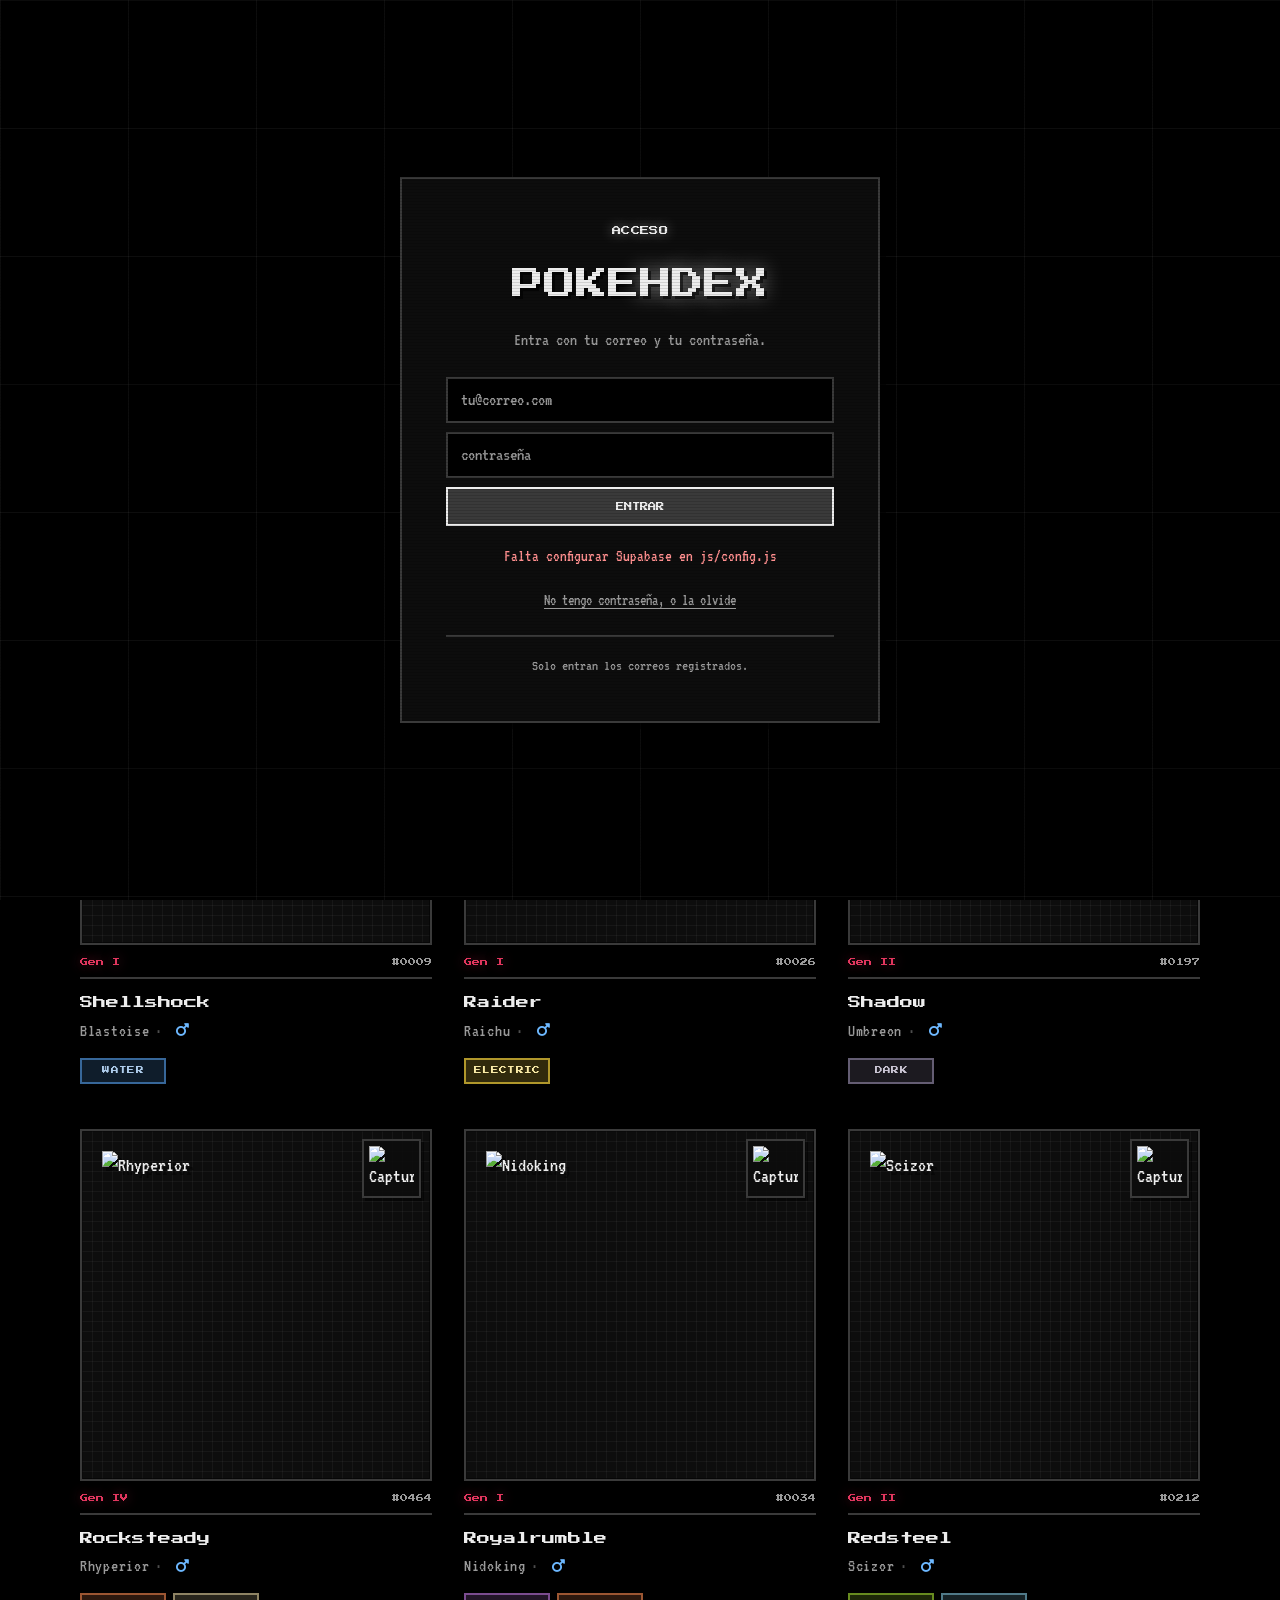
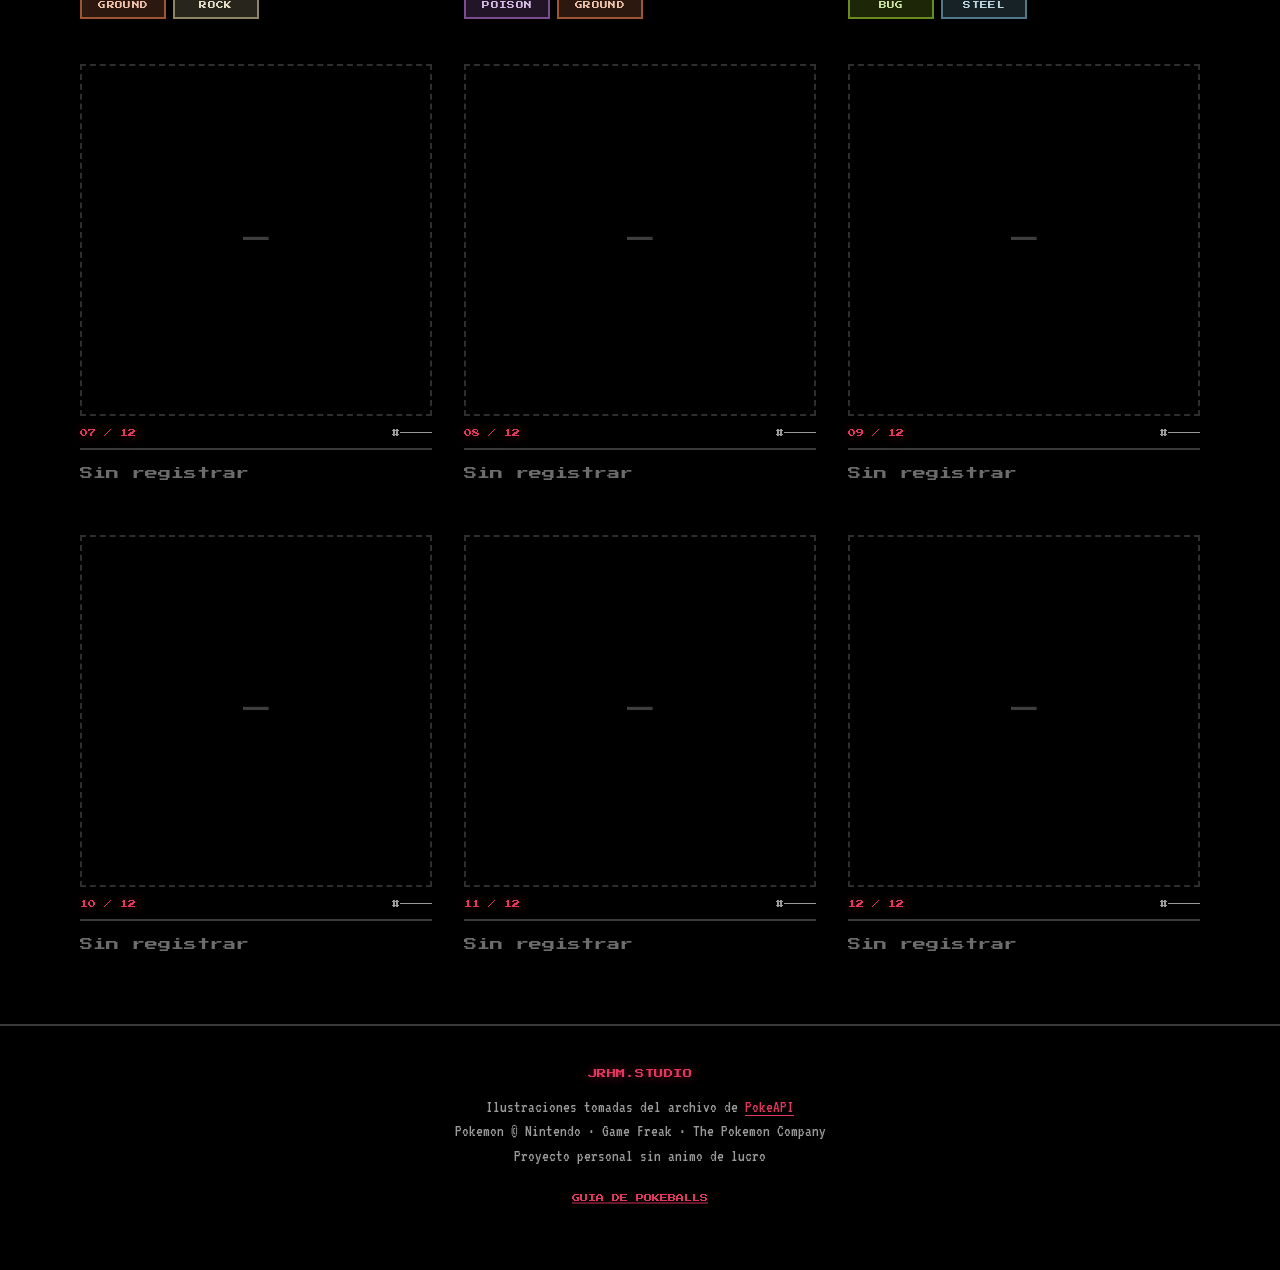
==== commit 41d27561: "." ====
--- a/index.html
+++ b/index.html
@@ -75,6 +75,7 @@
 
   <header class="masthead">
     <div class="wrap">
+      <div id="authFicha"></div>
       <p class="eyebrow">Pokedex · 0000 de 1025 capturados</p>
       <h1 class="masthead-title">POKE<em>HDEX</em></h1>
       <div class="auth-nombre" id="authNombre"></div>
@@ -109,6 +110,12 @@
 
       <p class="mon-mensaje neutro" id="usuariosMensaje"></p>
       <ul class="usuarios-lista" id="usuariosLista"></ul>
+
+      <ul class="usuarios-glosario">
+        <li><span class="usuario-estado mutuo"></span> Amigos: se ven la Pokedex</li>
+        <li><span class="usuario-estado pendiente"></span> Pendiente: falta que uno de los dos agregue</li>
+        <li><span class="usuario-estado ninguna"></span> No amigos</li>
+      </ul>
 
       <div class="mon-botones">
         <button type="button" class="boton" id="usuariosCerrar">Cerrar</button>
--- a/css/styles.css
+++ b/css/styles.css
@@ -28,6 +28,7 @@
   /* Rojo de aviso y dorado de shiny: tambien cambian con el tema */
   --peligro: #ff8f8f;
   --brillo:  #ffd45c;
+  --exito:   #6fdc8c;
 }
 
 /* ===== Modo claro =====
@@ -51,6 +52,7 @@
 
   --peligro: #a81f1f;
   --brillo:  #7a5c00;
+  --exito:   #1c7a3c;
 }
 
 * { box-sizing: border-box; }
@@ -956,7 +958,10 @@
 /* ===== Colofon ===== */
 
 .colophon {
-  padding: 2.5rem 0 4rem;
+  /* Algo mas abajo que arriba, que es el final de la pagina, pero no el
+     doble: los 4rem de antes se pusieron cuando el pie acababa en el texto
+     legal, y al añadir el enlace debajo el desnivel se hizo evidente. */
+  padding: 2.5rem 0 2.75rem;
   border-top: 2px solid var(--rule);
   color: var(--ink-2);
   font-size: 1.05rem;
--- a/css/auth.css
+++ b/css/auth.css
@@ -529,16 +529,48 @@
   font-size: 1.05rem;
 }
 
+/* El estado va como punto de color, no como texto: en una lista de gente el
+   texto se repetia en cada fila y era lo mas largo de la linea. El
+   significado se lee en el title y en el glosario de abajo. */
 .usuario-estado {
-  font-size: .85rem;
-  color: var(--ink-2);
-  text-align: right;
-}
-
-.usuario.mutuo .usuario-estado { color: var(--accent); }
-
-/* El que esta esperando respuesta se distingue del que ya te agrego */
-.usuario.recibida .usuario-estado { color: var(--brillo); }
+  justify-self: end;
+  width: 14px;
+  height: 14px;
+  border-radius: 50%;
+  background: var(--ink-2);
+  box-shadow: inset 0 0 0 2px rgba(var(--sombra), .45);
+}
+
+.usuario.mutuo .usuario-estado,
+.usuario-estado.mutuo { background: var(--exito); }
+
+.usuario.pendiente .usuario-estado,
+.usuario-estado.pendiente { background: var(--brillo); }
+
+.usuario.ninguna .usuario-estado,
+.usuario-estado.ninguna { background: var(--peligro); }
+
+/* Glosario: sin el, tres colores sin explicar no dicen nada la primera vez */
+.usuarios-glosario {
+  display: flex;
+  flex-direction: column;
+  gap: .35rem;
+  margin: 0 0 1.2rem;
+  padding: .7rem .8rem;
+  list-style: none;
+  background: var(--panel);
+  border: 2px solid var(--rule);
+  font-size: .95rem;
+  color: var(--ink-2);
+}
+
+.usuarios-glosario li {
+  display: flex;
+  align-items: center;
+  gap: .6rem;
+}
+
+.usuarios-glosario .usuario-estado { justify-self: auto; flex: 0 0 auto; }
 
 .usuario .boton { padding: .4rem .55rem .32rem; font-size: .45rem; }
 
@@ -881,12 +913,16 @@
 }
 
 @media (max-width: 640px) {
-  /* En la esquina pisaria el rotulo de capturados: vuelve al flujo,
-     centrada encima de los codigos. */
+  /* En la esquina pisaria el rotulo de capturados. Vuelve al flujo y, como
+     su hueco es el primero del bloque, queda encima de la entradilla. */
   .auth-ficha {
     position: static;
     justify-content: center;
+    margin-bottom: 1.4rem;
   }
+
+  /* Aqui si van una debajo de otra y necesitan separarse */
+  .auth-codigos { margin-top: 1rem; }
 }
 
 /* El nombre es lo segundo mas visible de la columna, despues del titulo.
@@ -918,7 +954,6 @@
 .auth-cara i { font-size: 1.2rem; color: var(--ink-2); }
 
 .auth-codigos {
-  margin-top: 1rem;
   display: flex;
   flex-wrap: wrap;
   justify-content: center;
@@ -928,8 +963,6 @@
 
 .auth-nombre:not(:empty) { margin-top: 1.1rem; }
 
-/* Con la ficha fuera del flujo, el bloque lo abren los codigos */
-.auth-codigos:first-child { margin-top: 0; }
 
 /* ---------- Visitando el perfil de otro ---------- */
 
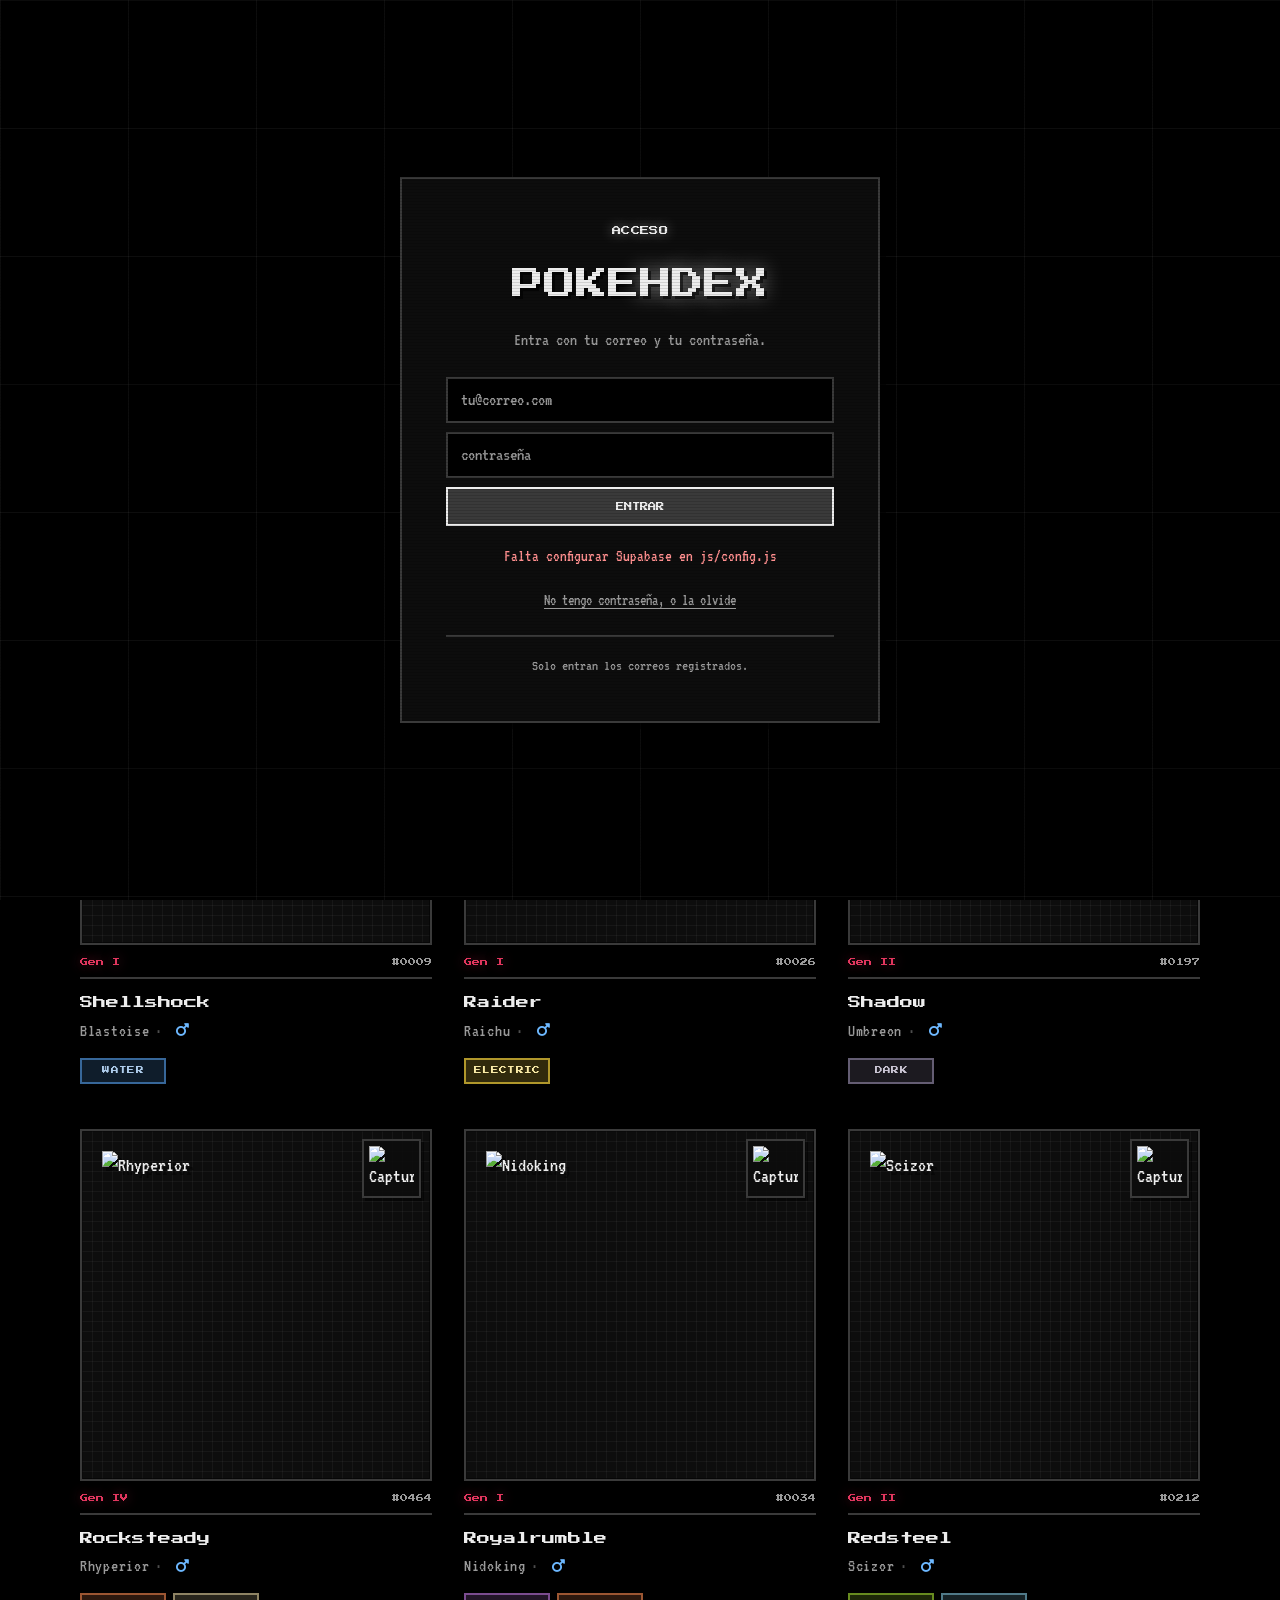
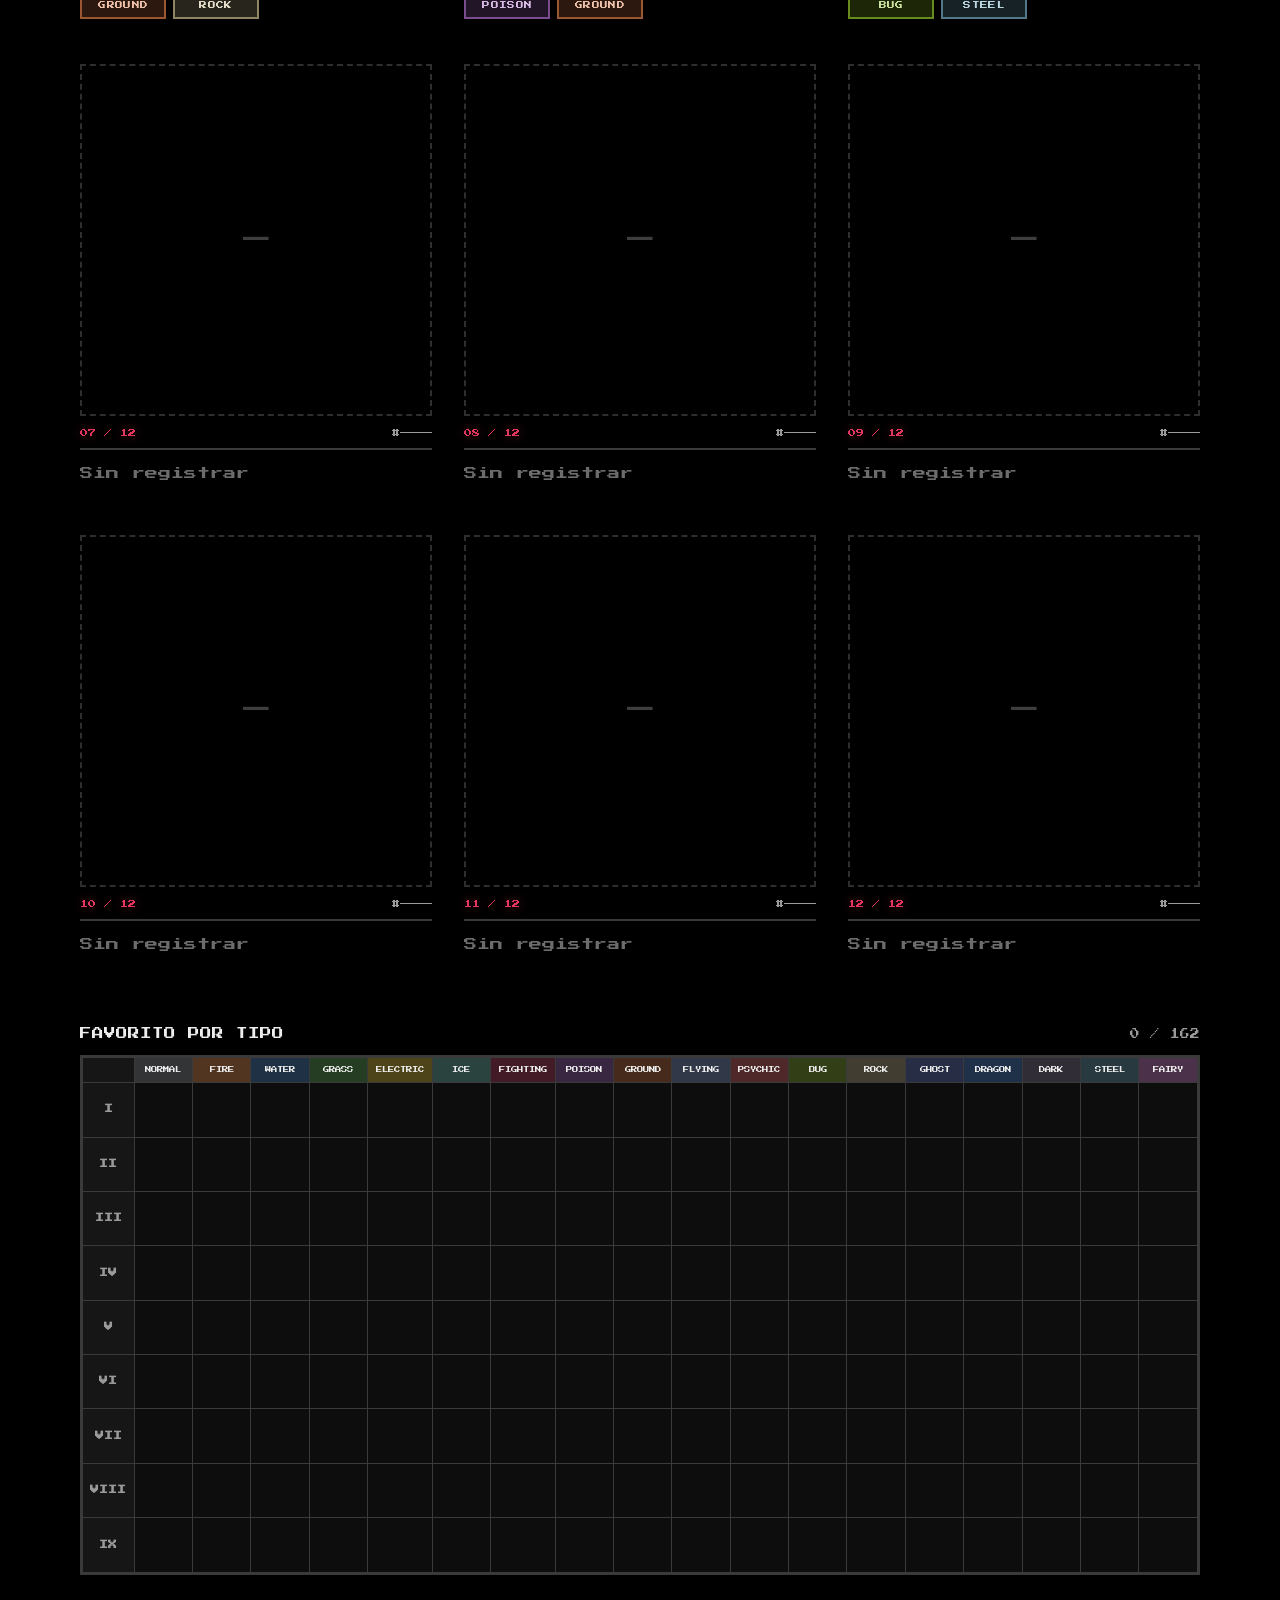
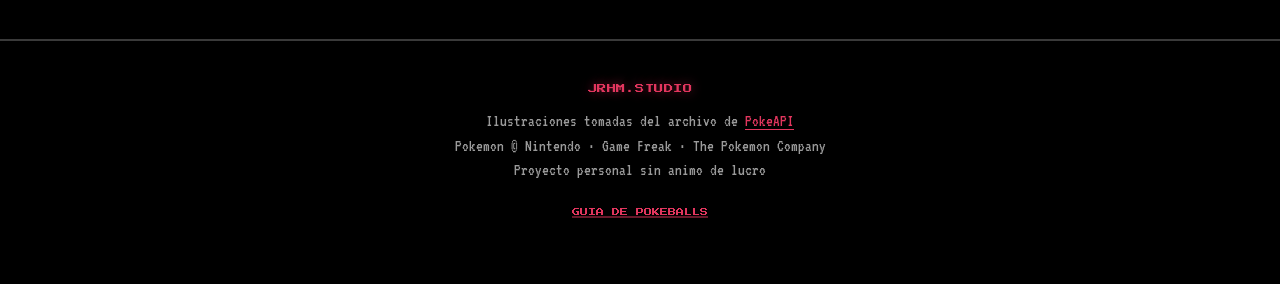
==== commit 863949dd: "." ====
--- a/index.html
+++ b/index.html
@@ -99,6 +99,18 @@
     </section>
   </main>
 
+  <!-- Elegir el favorito de una casilla de la rejilla -->
+  <div class="mon-editor" id="tipoPanel" hidden>
+    <div class="mon-caja ancha" role="dialog" aria-modal="true" aria-labelledby="tipoTitulo">
+      <p class="eyebrow" id="tipoTitulo"></p>
+      <p class="usuarios-ayuda">Elige uno. Tocar el que ya esta puesto lo quita.</p>
+      <ul class="tipo-opciones" id="tipoOpciones"></ul>
+      <div class="mon-botones">
+        <button type="button" class="boton" id="tipoCerrar">Cerrar</button>
+      </div>
+    </div>
+  </div>
+
   <!-- Usuarios: el directorio y a quien tienes agregado -->
   <div class="mon-editor" id="usuariosPanel" hidden>
     <div class="mon-caja ancha" role="dialog" aria-modal="true" aria-labelledby="usuariosTitulo">
@@ -112,8 +124,8 @@
       <ul class="usuarios-lista" id="usuariosLista"></ul>
 
       <ul class="usuarios-glosario">
-        <li><span class="usuario-estado mutuo"></span> Amigos: se ven la Pokedex</li>
-        <li><span class="usuario-estado pendiente"></span> Pendiente: falta que uno de los dos agregue</li>
+        <li><span class="usuario-estado mutuo"></span> Amigos</li>
+        <li><span class="usuario-estado pendiente"></span> Pendiente</li>
         <li><span class="usuario-estado ninguna"></span> No amigos</li>
       </ul>
 
@@ -226,11 +238,13 @@
       <p class="eyebrow" id="monTitulo">Añadir</p>
 
       <form class="mon-form" id="monForm">
-        <label class="mon-campo">
+        <label class="mon-campo mon-campo-buscador">
           <span>Especie</span>
-          <input id="monEspecie" list="monLista" required autocomplete="off"
-                 placeholder="Empieza a escribir...">
-          <datalist id="monLista"></datalist>
+          <input id="monEspecie" required autocomplete="off" role="combobox"
+                 aria-expanded="false" aria-controls="monSugerencias"
+                 aria-autocomplete="list" placeholder="Empieza a escribir...">
+          <ul class="mon-sugerencias" id="monSugerencias" role="listbox" hidden></ul>
+          <datalist id="monLista" hidden></datalist>
         </label>
 
         <label class="mon-campo">
@@ -297,6 +311,7 @@
   <script src="js/app.js"></script>
   <script src="js/datos.js"></script>
   <script src="js/perfil.js"></script>
+  <script src="js/tipos.js"></script>
   <script src="js/usuarios.js"></script>
   <script src="js/comparar.js"></script>
 </body>
--- a/css/styles.css
+++ b/css/styles.css
@@ -735,6 +735,145 @@
   /* En movil sobra el recuento largo: se deja el romano, la barra y el % */
   .resumen-fila { grid-template-columns: 2rem 1fr 2.6rem; gap: .5rem; }
   .resumen-region, .resumen-cuenta { display: none; }
+}
+
+/* La casilla de la Nacional, junto a los filtros */
+.dex-aparte {
+  display: flex;
+  align-items: center;
+  gap: .5rem;
+  cursor: pointer;
+  font-family: var(--pixel);
+  font-size: .5rem;
+  line-height: 1.5;
+  text-transform: uppercase;
+  color: var(--ink-2);
+  transition: color .15s ease;
+}
+
+.dex-aparte:hover { color: var(--ink); }
+
+.dex-aparte input { accent-color: var(--accent); }
+
+/* Las cajas de region se distinguen de las del PC */
+.dex-caja.region .dex-caja-titulo span:first-child { color: var(--accent); }
+
+/* ===== Rejilla de favorito por tipo ===== */
+
+.rejilla-seccion { margin-top: clamp(2.5rem, 5vw, 4rem); }
+
+/* Dieciocho columnas no caben en un movil: se desplaza en horizontal y la
+   columna de generaciones se queda fija, que si no te pierdes de que fila
+   estas mirando. */
+.rejilla-marco {
+  overflow-x: auto;
+  border: 2px solid var(--rule);
+}
+
+.rejilla {
+  border-collapse: collapse;
+  width: max-content;
+  min-width: 100%;
+}
+
+.rejilla th,
+.rejilla td { border: 1px solid var(--rule); }
+
+.rejilla-esquina,
+.rejilla-gen {
+  position: sticky;
+  left: 0;
+  z-index: 2;
+  width: 3rem;
+  background: var(--panel-2);
+  font-family: var(--pixel);
+  font-size: .55rem;
+  color: var(--ink-2);
+}
+
+.rejilla-tipo {
+  padding: .5rem .35rem .42rem;
+  background: color-mix(in srgb, var(--t) 28%, var(--panel));
+  font-family: var(--pixel);
+  font-size: .4rem;
+  line-height: 1.4;
+  font-weight: 400;
+  text-transform: uppercase;
+  color: var(--ink);
+  white-space: nowrap;
+}
+
+.rejilla-celda {
+  width: 3.4rem;
+  height: 3.4rem;
+  padding: 0;
+  text-align: center;
+  vertical-align: middle;
+  background: var(--panel);
+}
+
+.rejilla-celda img {
+  width: 46px;
+  height: 46px;
+  object-fit: contain;
+  image-rendering: pixelated;
+}
+
+.rejilla-celda.editable { cursor: pointer; }
+.rejilla-celda.editable:hover { background: color-mix(in srgb, var(--accent) 18%, var(--panel)); }
+
+.rejilla-vacia {
+  font-family: var(--pixel);
+  font-size: .7rem;
+  color: color-mix(in srgb, var(--accent) 55%, transparent);
+}
+
+/* El selector: los candidatos de esa casilla */
+.tipo-opciones {
+  display: grid;
+  grid-template-columns: repeat(auto-fill, minmax(5.5rem, 1fr));
+  gap: .5rem;
+  margin: 0 0 1.2rem;
+  padding: 0;
+  max-height: 26rem;
+  overflow-y: auto;
+  list-style: none;
+}
+
+.tipo-opcion {
+  display: flex;
+  flex-direction: column;
+  align-items: center;
+  gap: .2rem;
+  padding: .4rem .2rem;
+  background: var(--panel);
+  border: 2px solid var(--rule);
+  cursor: pointer;
+  font-size: .85rem;
+  text-align: center;
+  color: var(--ink-2);
+  overflow-wrap: anywhere;
+}
+
+.tipo-opcion img {
+  width: 56px;
+  height: 56px;
+  object-fit: contain;
+  image-rendering: pixelated;
+}
+
+.tipo-opcion:hover { border-color: var(--accent); color: var(--ink); }
+
+.tipo-opcion.puesta {
+  border-color: var(--accent);
+  background: color-mix(in srgb, var(--accent) 15%, var(--panel));
+  color: var(--ink);
+}
+
+@media (max-width: 640px) {
+  .rejilla-celda { width: 2.8rem; height: 2.8rem; }
+  .rejilla-celda img { width: 36px; height: 36px; }
+  .rejilla-tipo { font-size: .34rem; }
 }
 
 /* ===== Colecciones cosmeticas ===== */
--- a/css/auth.css
+++ b/css/auth.css
@@ -207,6 +207,13 @@
 
 .dex-tile.fallo {
   border-color: var(--peligro);
+  animation: sacudir .25s steps(3) 2;
+}
+
+/* Intento de soltar una especie que sujetan sus formas. Se sacude igual,
+   pero en ambar y no en rojo: no es un error, es que no procede. */
+.dex-tile.bloqueada {
+  border-color: var(--brillo);
   animation: sacudir .25s steps(3) 2;
 }
 
@@ -347,6 +354,59 @@
 .mon-cuenta.cerca { color: var(--brillo); }
 .mon-cuenta.tope  { color: var(--peligro); }
 
+/* El campo con sugerencias: la lista flota debajo, sin empujar al resto */
+.mon-campo-buscador { position: relative; }
+
+.mon-sugerencias {
+  position: absolute;
+  top: 100%;
+  left: 0;
+  right: 0;
+  z-index: 30;
+  max-height: 15rem;
+  overflow-y: auto;
+  margin: .3rem 0 0;
+  padding: 0;
+  list-style: none;
+  background: var(--bg);
+  border: 2px solid var(--accent);
+  box-shadow: 4px 4px 0 rgba(var(--sombra), .55);
+}
+
+.mon-sugerencias[hidden] { display: none; }
+
+.mon-sugerencia {
+  display: flex;
+  align-items: center;
+  gap: .7rem;
+  padding: .4rem .6rem;
+  cursor: pointer;
+  font-size: 1.05rem;
+  color: var(--ink);
+}
+
+.mon-sugerencia img {
+  width: 38px;
+  height: 38px;
+  flex: 0 0 auto;
+  object-fit: contain;
+  image-rendering: pixelated;
+}
+
+.mon-sugerencia span { flex: 1; min-width: 0; }
+
+.mon-sugerencia b {
+  font-family: var(--pixel);
+  font-size: .45rem;
+  font-weight: 400;
+  color: var(--ink-2);
+}
+
+.mon-sugerencia:hover,
+.mon-sugerencia.activa {
+  background: color-mix(in srgb, var(--accent) 20%, transparent);
+}
+
 .mon-campo input,
 .mon-campo select {
   padding: .55rem .6rem;
@@ -553,8 +613,8 @@
 /* Glosario: sin el, tres colores sin explicar no dicen nada la primera vez */
 .usuarios-glosario {
   display: flex;
-  flex-direction: column;
-  gap: .35rem;
+  flex-wrap: wrap;
+  gap: .35rem 1.2rem;
   margin: 0 0 1.2rem;
   padding: .7rem .8rem;
   list-style: none;
@@ -573,6 +633,16 @@
 .usuarios-glosario .usuario-estado { justify-self: auto; flex: 0 0 auto; }
 
 .usuario .boton { padding: .4rem .55rem .32rem; font-size: .45rem; }
+
+/* "Agregar" son siete caracteres y "Quitar" seis: sin fijar el ancho, cada
+   vez que se pulsa el boton cambia de tamaño y la fila entera se desplaza.
+   La fuente de pixeles es monoespaciada, asi que 7ch da la medida exacta;
+   en content-box para que el relleno y el borde se sumen aparte. */
+.usuario-agregar {
+  box-sizing: content-box;
+  min-width: 7ch;
+  text-align: center;
+}
 
 .usuario .boton:disabled { opacity: .4; cursor: not-allowed; }
 
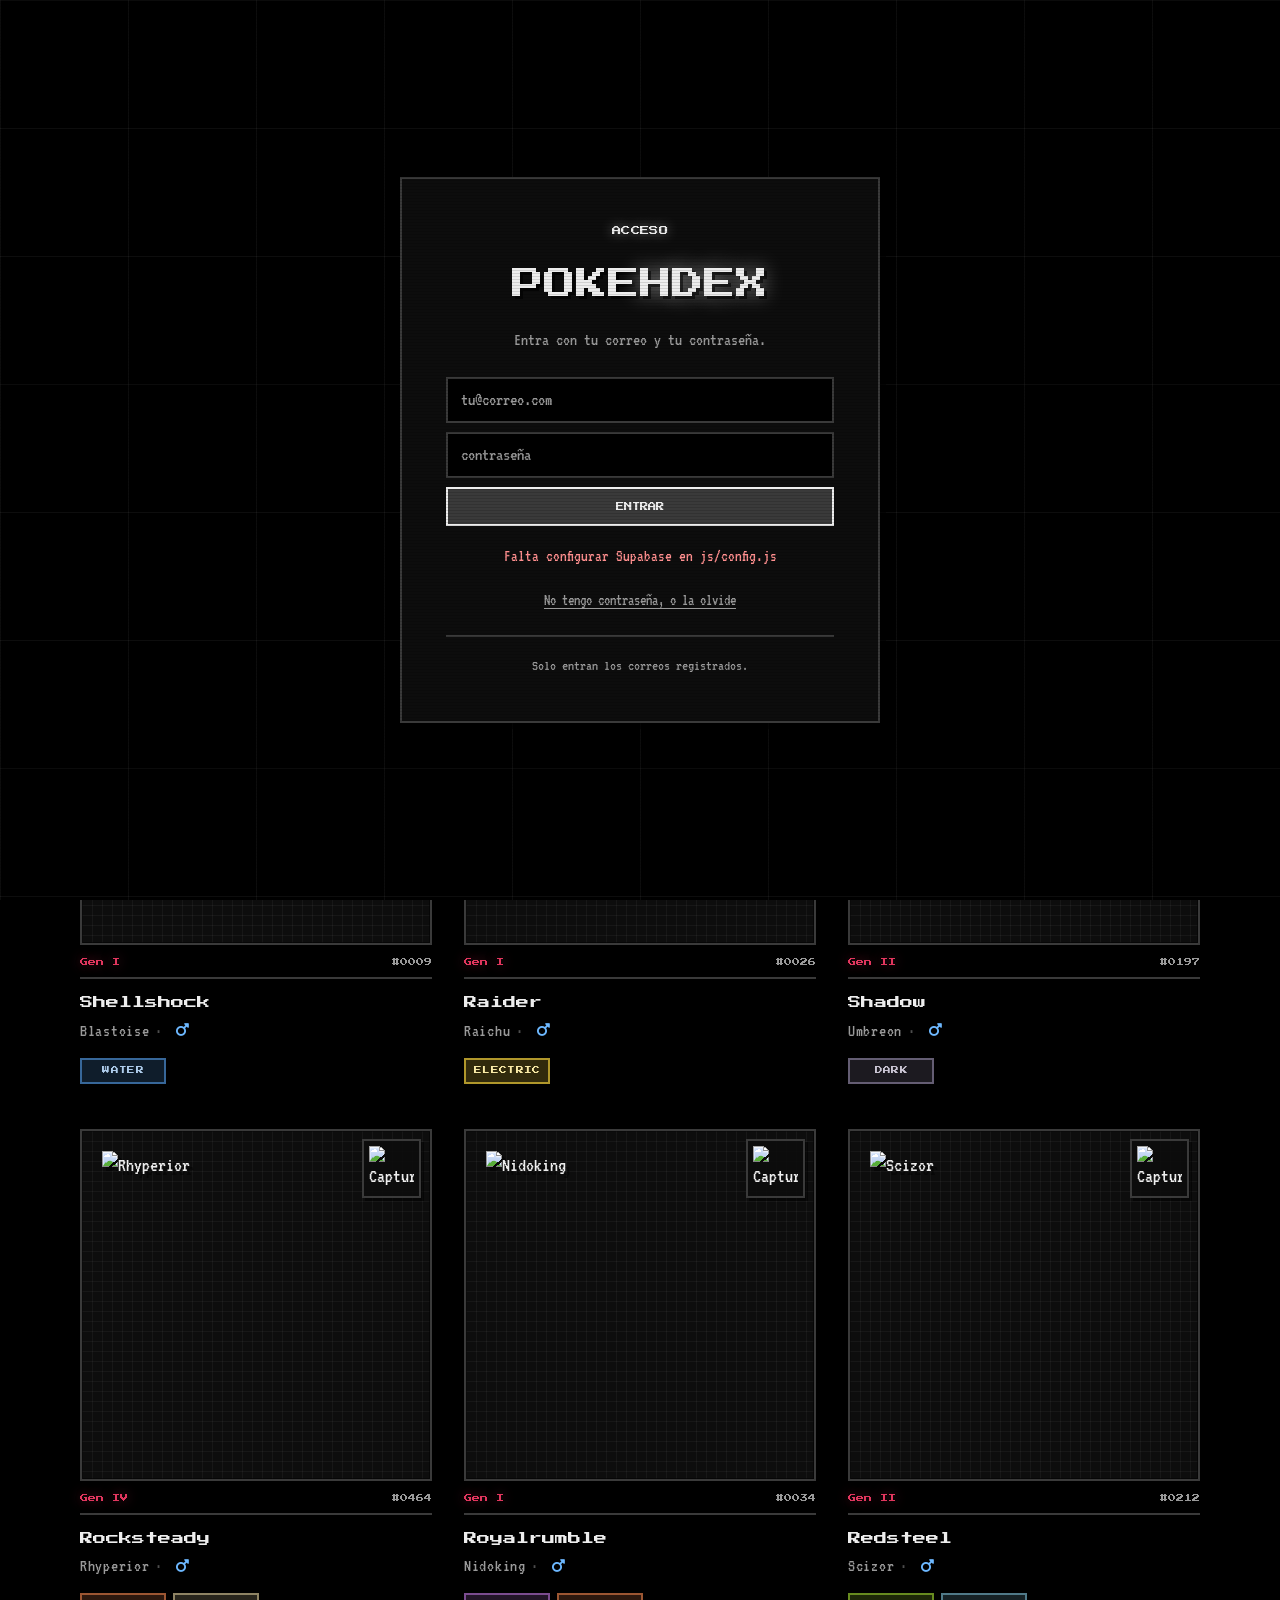
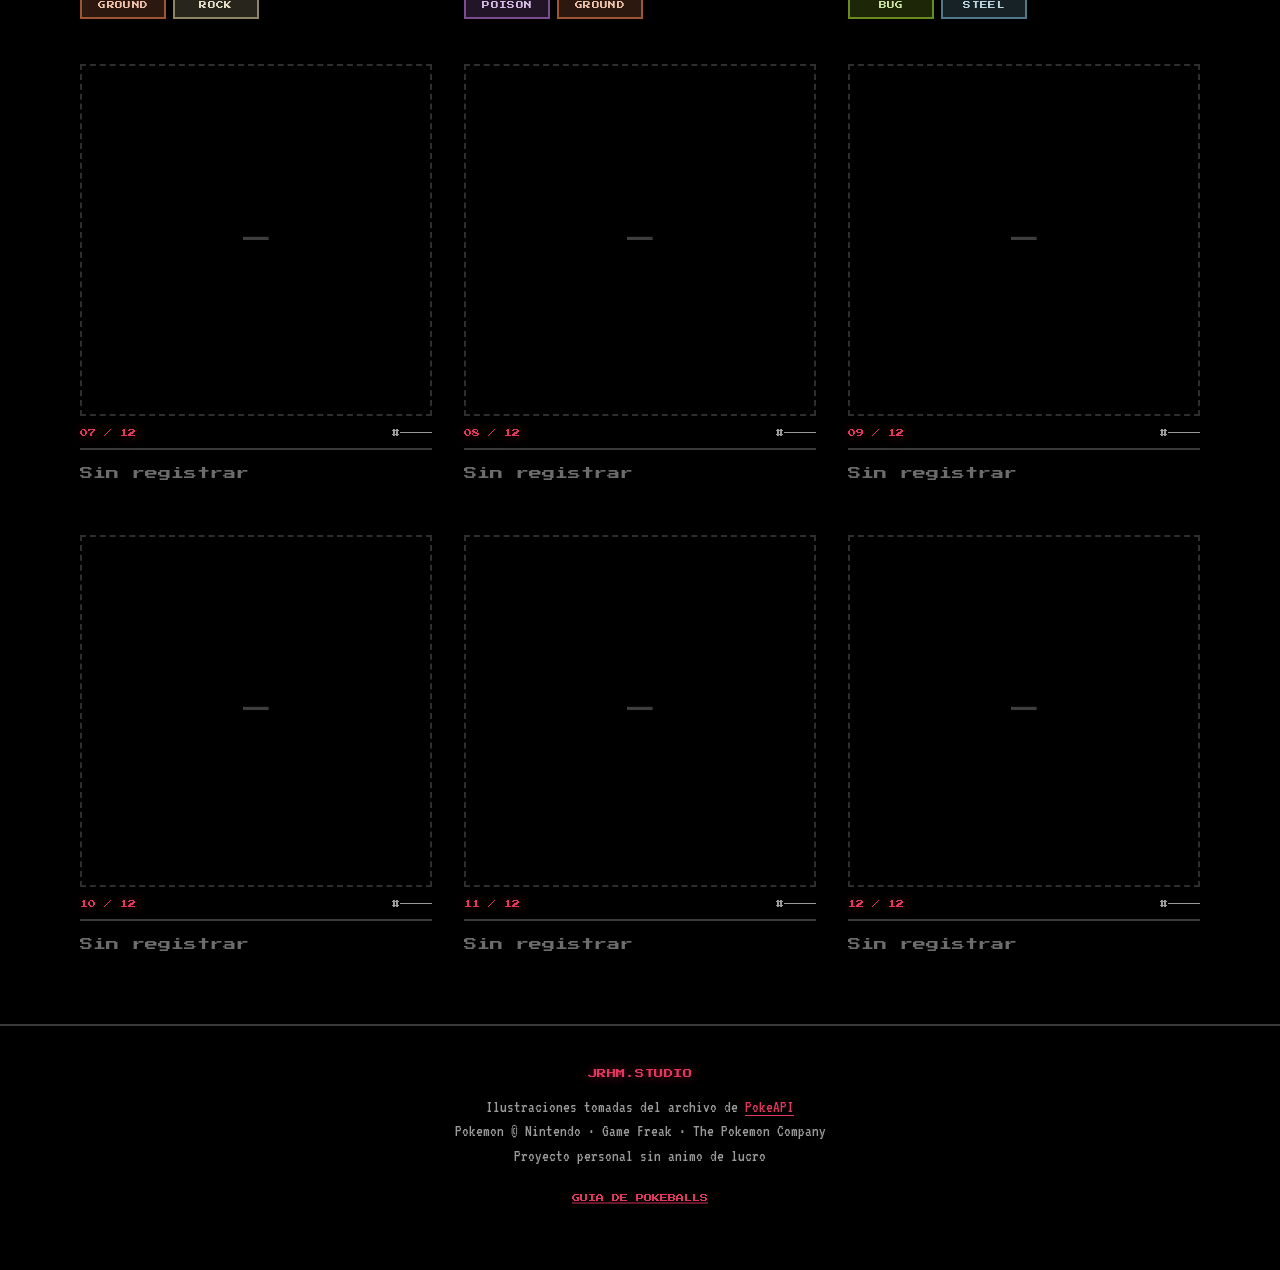
==== commit b1474cb7: "." ====
--- a/index.html
+++ b/index.html
@@ -247,6 +247,11 @@
           <datalist id="monLista" hidden></datalist>
         </label>
 
+        <div class="mon-campo" id="monEvoCampo" hidden>
+          <span>Familia</span>
+          <div class="mon-evos" id="monEvos"></div>
+        </div>
+
         <label class="mon-campo">
           <span>Apodo <b class="mon-cuenta" id="monApodoCuenta">0/12</b></span>
           <input id="monApodo" maxlength="12" autocomplete="off" placeholder="opcional">
--- a/css/fonts.css
+++ b/css/fonts.css
@@ -9,18 +9,18 @@
    "latin" (U+0000-00FF y puntuacion), que es lo unico que usa
    el sitio: no hay tildes en ningun texto y la eñe entra ahi.
 
-   De Font Awesome se guardan solo los doce glifos que se usan:
+   De Font Awesome se guardan solo los trece glifos que se usan:
    la fuente entera pesa 155 KB y recortada se queda en 1.6 KB.
    Para rehacerla si algun dia hacen falta mas iconos, sobre el
    fa-solid-900.woff2 original de la version 6.7.2:
 
      npm i subset-font
-     subsetFont(buffer, "\uf007\ue4dc\uf091\uf06e\uf222\uf221\uf22d\uf0b2\uf0ac\uf004\uf0e7\uf186",
+     subsetFont(buffer, "\uf007\ue4dc\uf091\uf06e\uf222\uf221\uf22d\uf0b2\uf0ac\uf004\uf0e7\uf186\uf005",
                 { targetFormat: "woff2" })
 
    Los codigos son los mismos que van abajo en cada clase. Ademas,
    en lugar de los 74 KB de CSS de Font Awesome, aqui solo se
-   declaran esos doce iconos.
+   declaran esos trece iconos.
 
    Licencias: Press Start 2P y VT323 son Open Font License;
    Font Awesome Free 6, CC BY 4.0 para los iconos y OFL para la
@@ -66,9 +66,10 @@
 
 .fa-solid::before { content: var(--fa); }
 
-/* Los doce que usa el sitio, con su codigo de Font Awesome 6.7.2 */
+/* Los trece que usa el sitio, con su codigo de Font Awesome 6.7.2 */
 .fa-user                { --fa: "\f007"; }
 .fa-burst               { --fa: "\e4dc"; }
+.fa-star                { --fa: "\f005"; }
 .fa-heart               { --fa: "\f004"; }
 .fa-trophy              { --fa: "\f091"; }
 .fa-eye                 { --fa: "\f06e"; }
--- a/css/styles.css
+++ b/css/styles.css
@@ -560,7 +560,8 @@
 /* Separacion marcada entre el equipo campeon y la Pokedex: son dos
    bloques distintos y antes se leian como uno solo. Ademas de aire, una
    linea que cruza el ancho completo. */
-.plates + .dex-section {
+.plates + .dex-section,
+.plates + .rejilla-seccion {
   position: relative;
   margin-top: clamp(4rem, 8vw, 6.5rem);
   padding-top: clamp(3rem, 5vw, 4rem);
@@ -568,7 +569,8 @@
 }
 
 /* Un cuadrito del color de la region partiendo la linea */
-.plates + .dex-section::before {
+.plates + .dex-section::before,
+.plates + .rejilla-seccion::before {
   content: "";
   position: absolute;
   top: -9px;
@@ -760,7 +762,7 @@
 
 /* ===== Rejilla de favorito por tipo ===== */
 
-.rejilla-seccion { margin-top: clamp(2.5rem, 5vw, 4rem); }
+
 
 /* Dieciocho columnas no caben en un movil: se desplaza en horizontal y la
    columna de generaciones se queda fija, que si no te pierdes de que fila
@@ -779,33 +781,39 @@
 .rejilla th,
 .rejilla td { border: 1px solid var(--rule); }
 
+.rejilla-gen {
+  padding: .5rem .35rem .42rem;
+  background: var(--panel-2);
+  font-family: var(--pixel);
+  font-size: .55rem;
+  font-weight: 400;
+  color: var(--ink-2);
+}
+
+/* La columna de tipos se queda fija al desplazar, que es la que dice que
+   estas mirando */
 .rejilla-esquina,
-.rejilla-gen {
+.rejilla-tipo {
   position: sticky;
   left: 0;
   z-index: 2;
-  width: 3rem;
-  background: var(--panel-2);
-  font-family: var(--pixel);
-  font-size: .55rem;
-  color: var(--ink-2);
-}
-
-.rejilla-tipo {
-  padding: .5rem .35rem .42rem;
-  background: color-mix(in srgb, var(--t) 28%, var(--panel));
-  font-family: var(--pixel);
-  font-size: .4rem;
+  padding: .5rem .6rem .42rem;
+  background: color-mix(in srgb, var(--t, var(--panel-2)) 28%, var(--panel));
+  font-family: var(--pixel);
+  font-size: .45rem;
   line-height: 1.4;
   font-weight: 400;
   text-transform: uppercase;
+  text-align: left;
   color: var(--ink);
   white-space: nowrap;
 }
 
+.rejilla-esquina { background: var(--panel-2); }
+
 .rejilla-celda {
-  width: 3.4rem;
-  height: 3.4rem;
+  width: 6.2rem;
+  height: 5rem;
   padding: 0;
   text-align: center;
   vertical-align: middle;
@@ -813,14 +821,39 @@
 }
 
 .rejilla-celda img {
-  width: 46px;
-  height: 46px;
+  width: 72px;
+  height: 72px;
   object-fit: contain;
   image-rendering: pixelated;
 }
 
 .rejilla-celda.editable { cursor: pointer; }
 .rejilla-celda.editable:hover { background: color-mix(in srgb, var(--accent) 18%, var(--panel)); }
+
+/* El recuento de cada fila, pegado a la derecha */
+.rejilla-cuenta {
+  padding: 0 .6rem;
+  background: var(--panel-2);
+  font-family: var(--pixel);
+  font-size: .42rem;
+  text-align: center;
+  white-space: nowrap;
+  color: var(--ink-2);
+}
+
+.rejilla-cuenta.completa { color: var(--exito); }
+
+/* Un cruce que no existe: ni invita a tocarlo ni cuenta en el marcador */
+.rejilla-celda.imposible {
+  background: repeating-linear-gradient(
+    -45deg,
+    var(--panel) 0 6px,
+    var(--panel-2) 6px 12px
+  );
+  cursor: default;
+}
+
+.rejilla-celda.imposible .rejilla-vacia { color: var(--ink-2); }
 
 .rejilla-vacia {
   font-family: var(--pixel);
@@ -864,6 +897,24 @@
 
 .tipo-opcion:hover { border-color: var(--accent); color: var(--ink); }
 
+/* Los de tus equipos se distinguen y van primero: son los candidatos
+   obvios y el selector no tendria por que ignorar lo que ya construiste. */
+.tipo-opcion.de-equipo {
+  border-color: var(--accent);
+  background: color-mix(in srgb, var(--accent) 10%, var(--panel));
+}
+
+.tipo-marca {
+  font-family: var(--pixel);
+  font-size: .32rem;
+  font-weight: 400;
+  line-height: 1.4;
+  text-transform: uppercase;
+  color: var(--ink-2);
+}
+
+.tipo-opcion.de-equipo .tipo-marca { color: var(--accent); }
+
 .tipo-opcion.puesta {
   border-color: var(--accent);
   background: color-mix(in srgb, var(--accent) 15%, var(--panel));
@@ -871,9 +922,9 @@
 }
 
 @media (max-width: 640px) {
-  .rejilla-celda { width: 2.8rem; height: 2.8rem; }
-  .rejilla-celda img { width: 36px; height: 36px; }
-  .rejilla-tipo { font-size: .34rem; }
+  .rejilla-celda { width: 4.2rem; height: 3.8rem; }
+  .rejilla-celda img { width: 54px; height: 54px; }
+  .rejilla-tipo { font-size: .38rem; padding: .4rem .45rem .32rem; }
 }
 
 /* ===== Colecciones cosmeticas ===== */
@@ -1022,6 +1073,22 @@
 }
 
 .dex-caja-cuenta { color: var(--accent); }
+
+/* Una caja llena se corona con una estrella. Va como pseudo-elemento para
+   que al marcar la ultima casilla baste con encender la clase, sin tener
+   que repintar la cabecera. */
+.dex-caja-cuenta.completa::before {
+  content: "\f005";
+  margin-right: .45rem;
+  font-family: "Font Awesome 6 Free";
+  font-weight: 900;
+  font-size: .9em;
+  /* Los dos apoyan en la misma linea base, pero Press Start 2P no tiene
+     descendentes y Font Awesome si: su tinta cae dos pixeles mas abajo. Se
+     sube en em para que el ajuste aguante a cualquier tamaño. */
+  vertical-align: .22em;
+  color: var(--brillo);
+}
 
 .dex-grid {
   display: grid;
--- a/css/auth.css
+++ b/css/auth.css
@@ -407,6 +407,53 @@
   background: color-mix(in srgb, var(--accent) 20%, transparent);
 }
 
+/* Preevolucion y evoluciones. La elegida va en medio y resaltada; las
+   otras se pulsan para cambiar de especie sin volver a escribir. */
+.mon-evos { display: flex; flex-wrap: wrap; gap: .4rem; }
+
+.mon-evo {
+  display: flex;
+  flex-direction: column;
+  align-items: center;
+  gap: .15rem;
+  width: 4.6rem;
+  padding: .35rem .2rem .3rem;
+  background: var(--bg);
+  border: 2px solid var(--rule);
+  color: var(--ink-2);
+  font-family: var(--term);
+  font-size: .85rem;
+  line-height: 1.2;
+  cursor: pointer;
+  transition: color .15s ease, border-color .15s ease;
+}
+
+.mon-evo img {
+  width: 40px;
+  height: 40px;
+  object-fit: contain;
+  image-rendering: pixelated;
+}
+
+.mon-evo span {
+  width: 100%;
+  overflow: hidden;
+  text-overflow: ellipsis;
+  white-space: nowrap;
+  text-align: center;
+}
+
+.mon-evo:hover { border-color: var(--accent); color: var(--ink); }
+
+.mon-evo.actual {
+  border-color: var(--accent);
+  color: var(--ink);
+  cursor: default;
+  opacity: 1;
+}
+
+.mon-evo:focus-visible { outline: 2px solid var(--accent); outline-offset: 2px; }
+
 .mon-campo input,
 .mon-campo select {
   padding: .55rem .6rem;
@@ -441,6 +488,13 @@
 .mon-genero[aria-pressed="true"] { border-color: var(--accent); color: var(--accent); }
 .mon-genero[data-genero="m"][aria-pressed="true"] { color: var(--male); border-color: var(--male); }
 .mon-genero[data-genero="f"][aria-pressed="true"] { color: var(--female); border-color: var(--female); }
+
+/* Un genero que ese Pokemon no puede tener: se ve apagado y no responde */
+.mon-genero:disabled {
+  opacity: .3;
+  cursor: not-allowed;
+  border-style: dashed;
+}
 
 .mon-check { display: flex; align-items: center; gap: .5rem; color: var(--ink-2); font-size: 1.05rem; }
 .mon-check input { width: 1.1rem; height: 1.1rem; accent-color: var(--accent); }
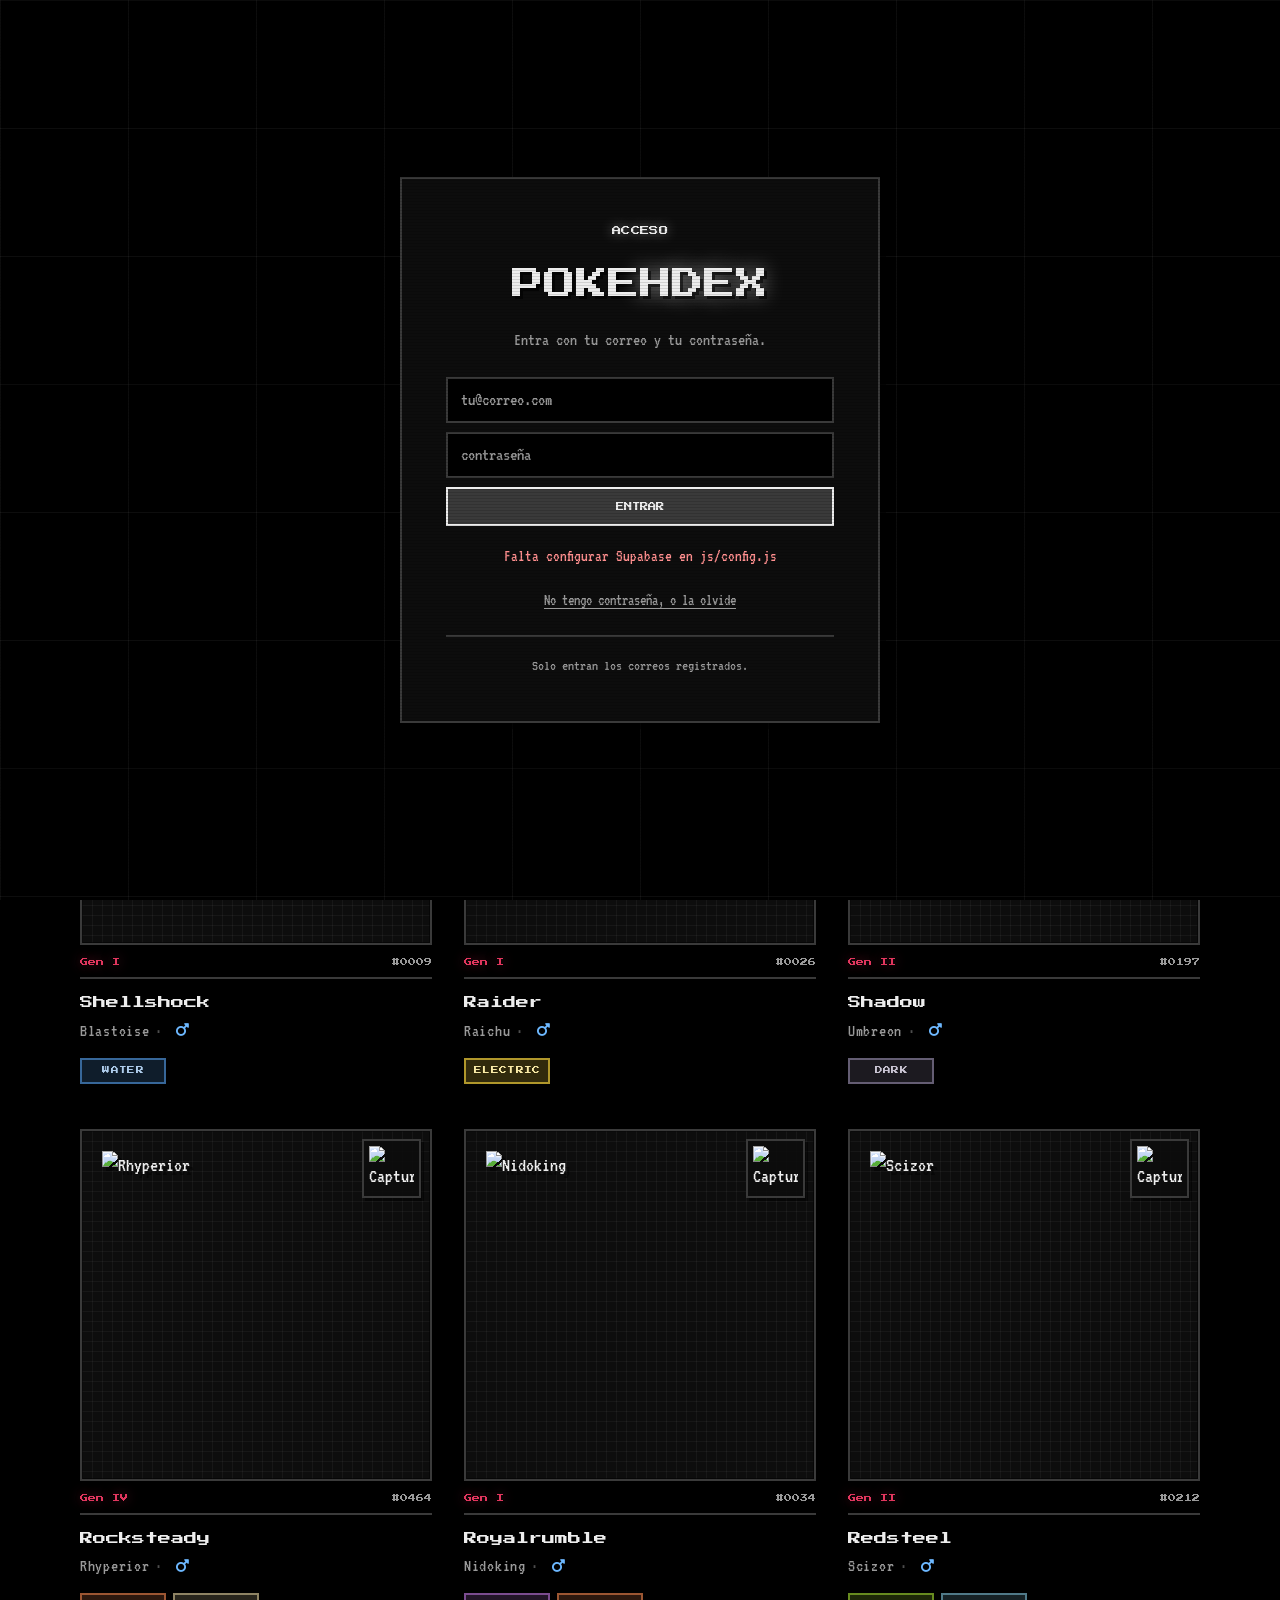
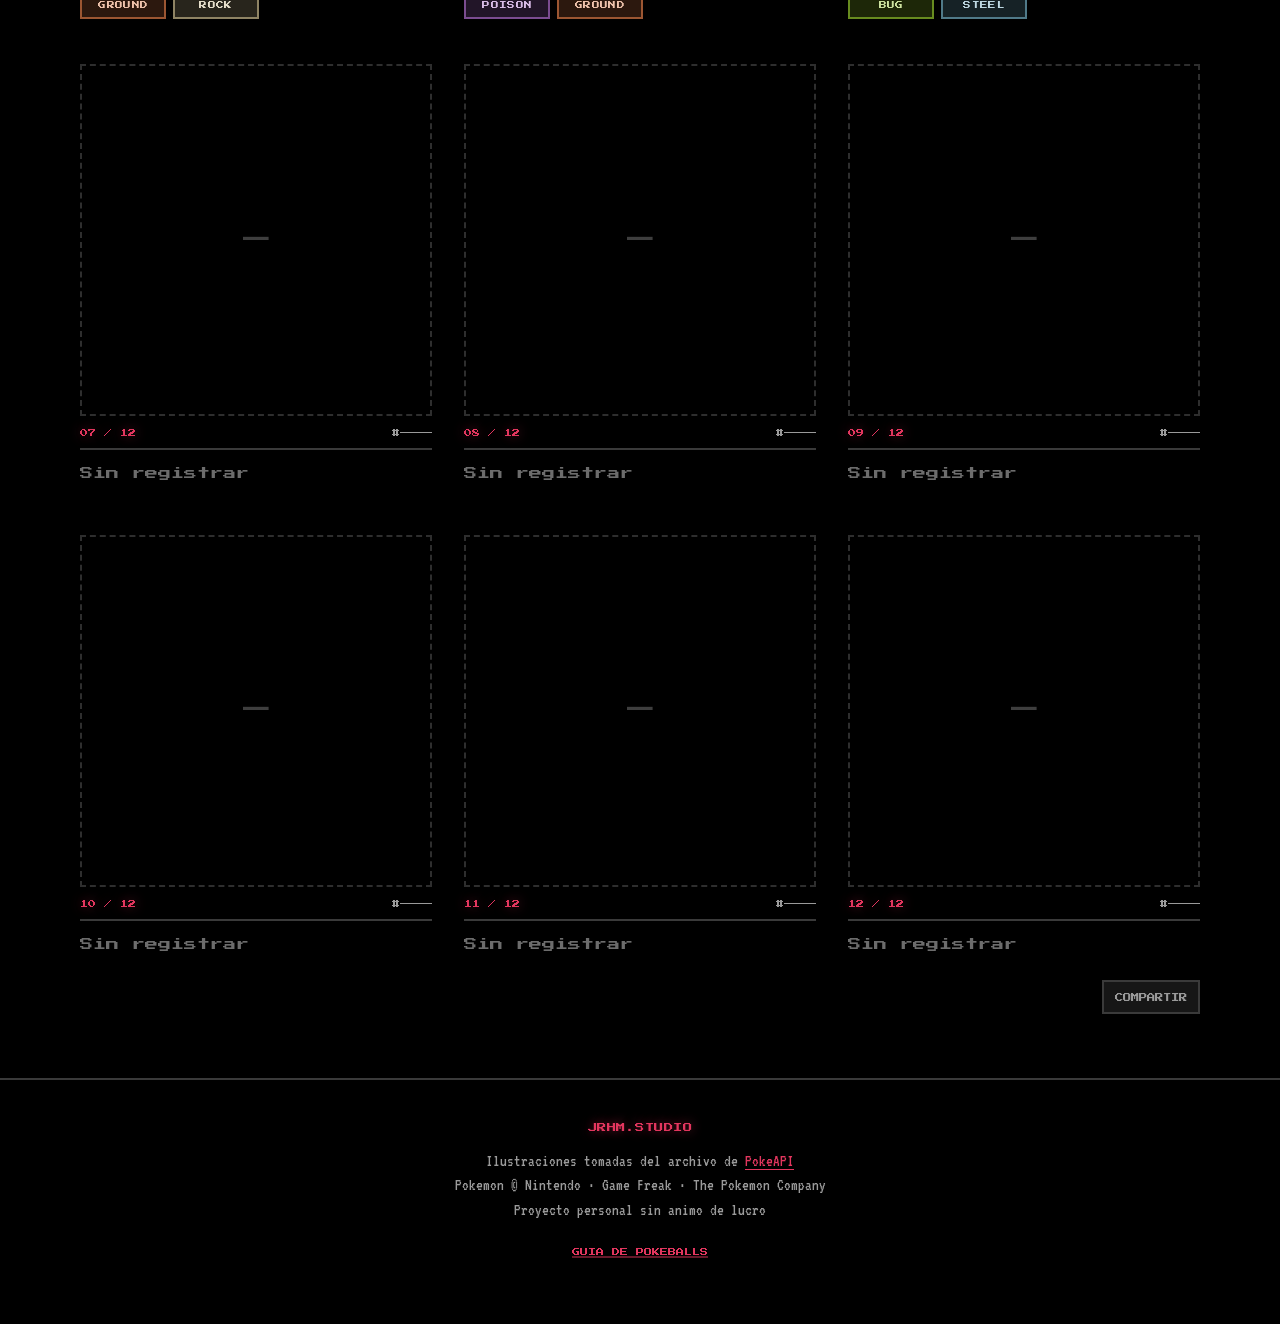
==== commit d0e56c3f: "." ====
--- a/index.html
+++ b/index.html
@@ -319,5 +319,6 @@
   <script src="js/tipos.js"></script>
   <script src="js/usuarios.js"></script>
   <script src="js/comparar.js"></script>
+  <script src="js/compartir.js"></script>
 </body>
 </html>
--- a/css/styles.css
+++ b/css/styles.css
@@ -1285,3 +1285,20 @@
 @media (prefers-reduced-motion: reduce) {
   * { animation: none !important; transition: none !important; }
 }
+
+/* ===== Compartir el equipo ===== */
+
+/* En las generaciones va dentro de la cabecera de seccion, al lado de
+   Vaciar equipo; en Champions y Favoritos, en su propia linea debajo. */
+.acciones-equipo {
+  display: flex;
+  flex-wrap: wrap;
+  gap: .5rem;
+}
+
+div.acciones-equipo {
+  justify-content: flex-end;
+  margin-top: 1.25rem;
+}
+
+#compartirEquipo[disabled] { opacity: .6; cursor: progress; }
